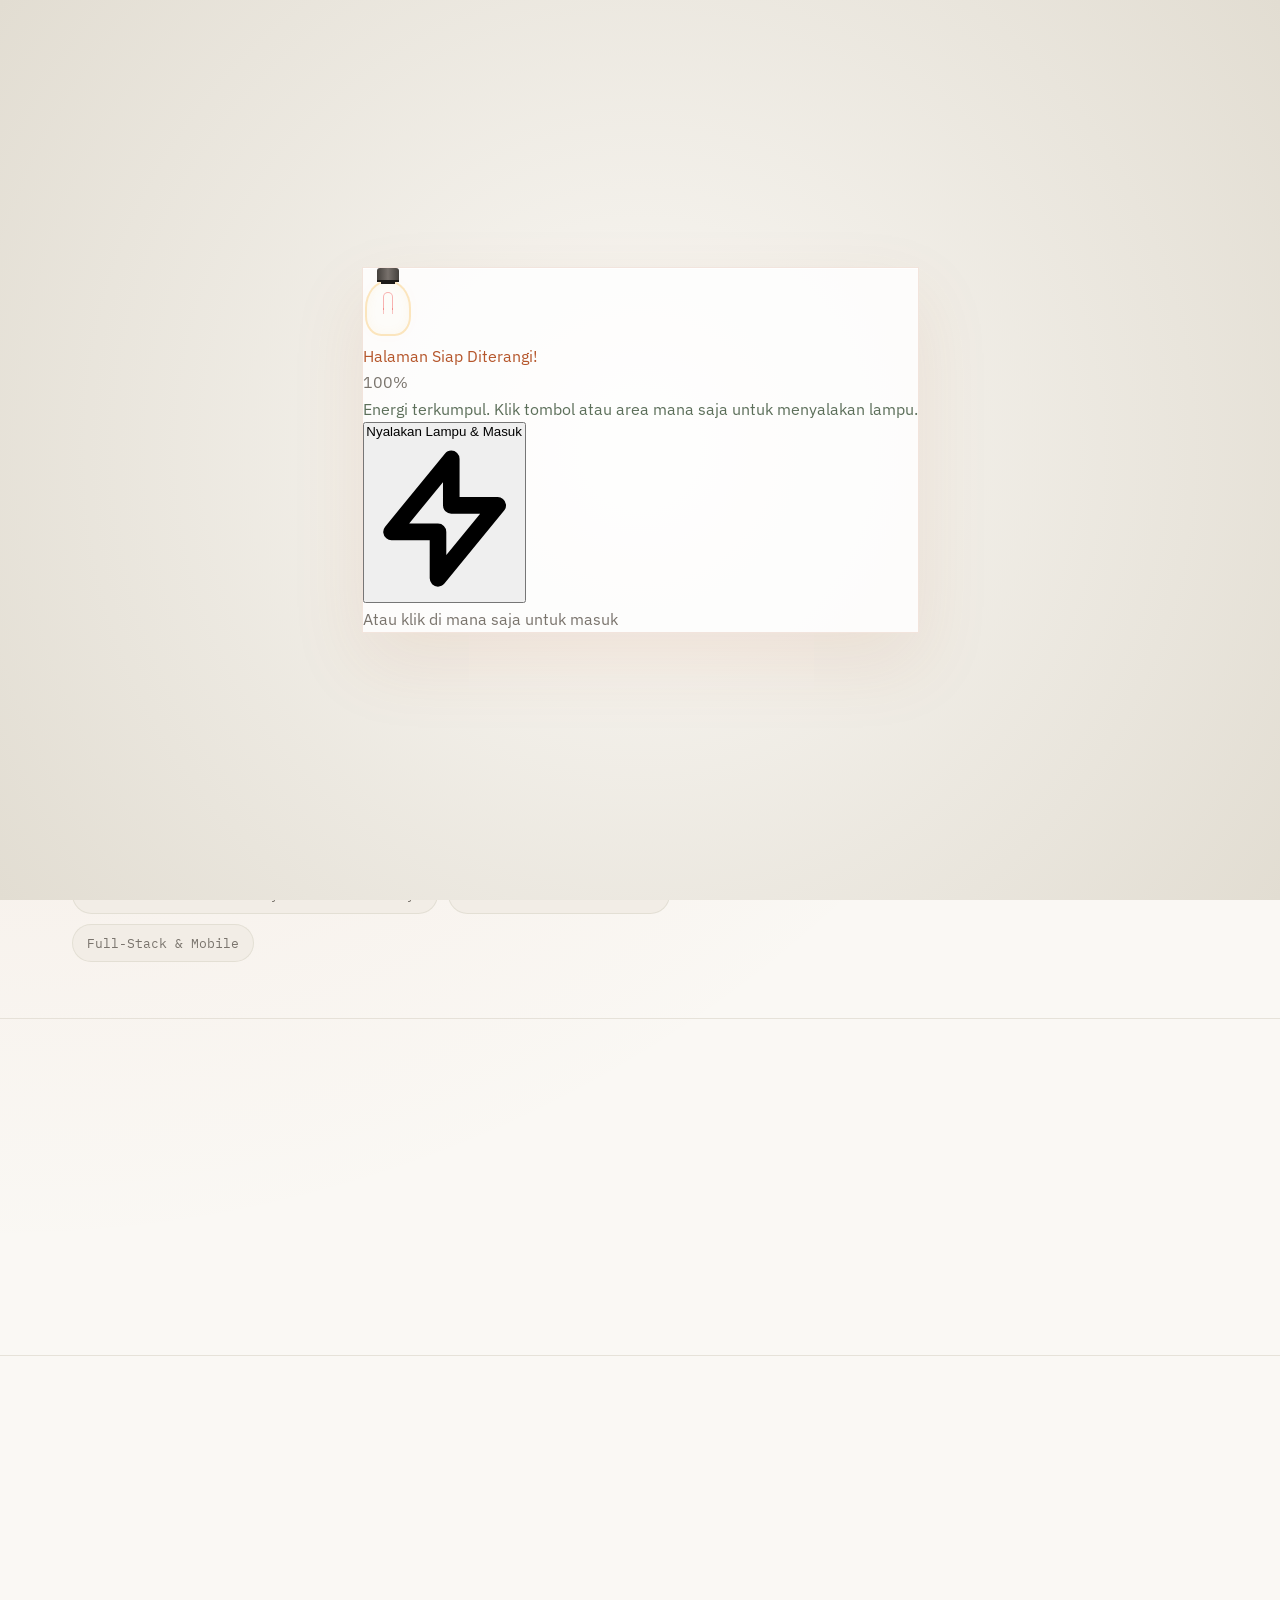
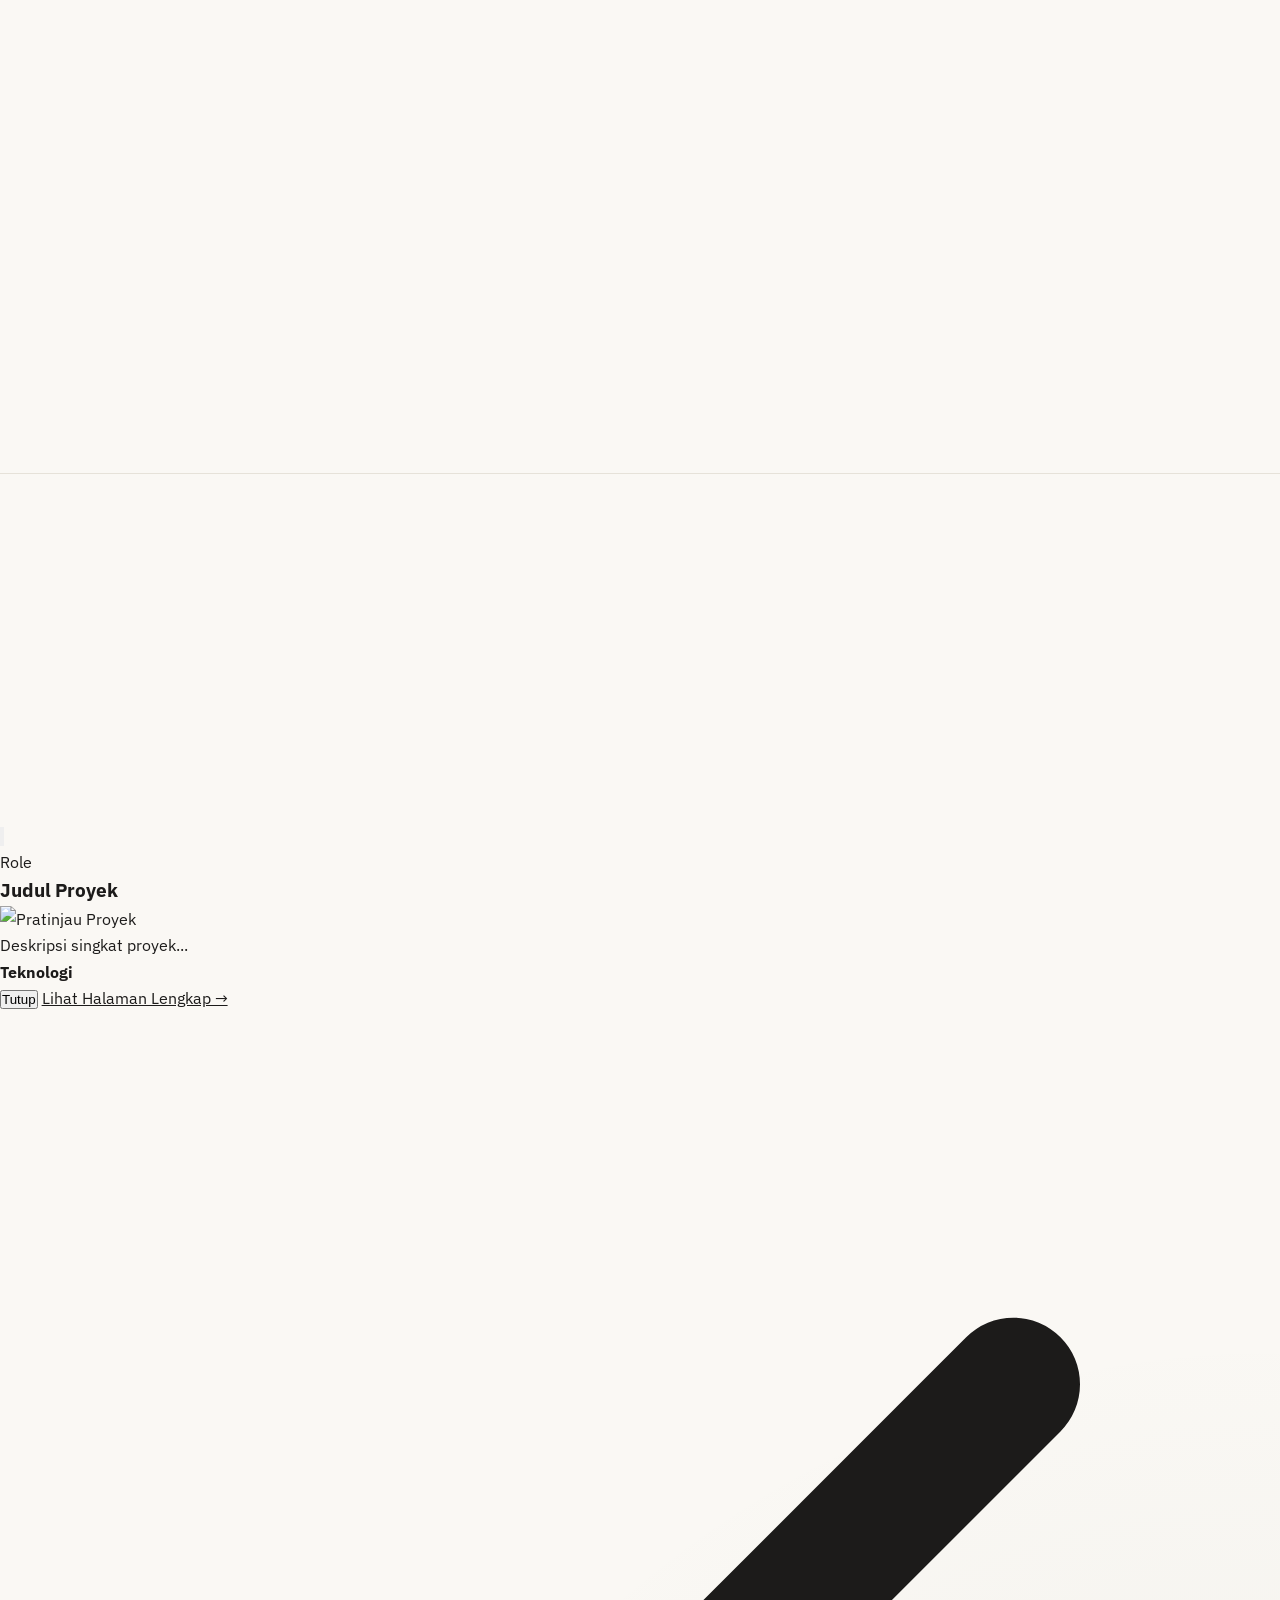
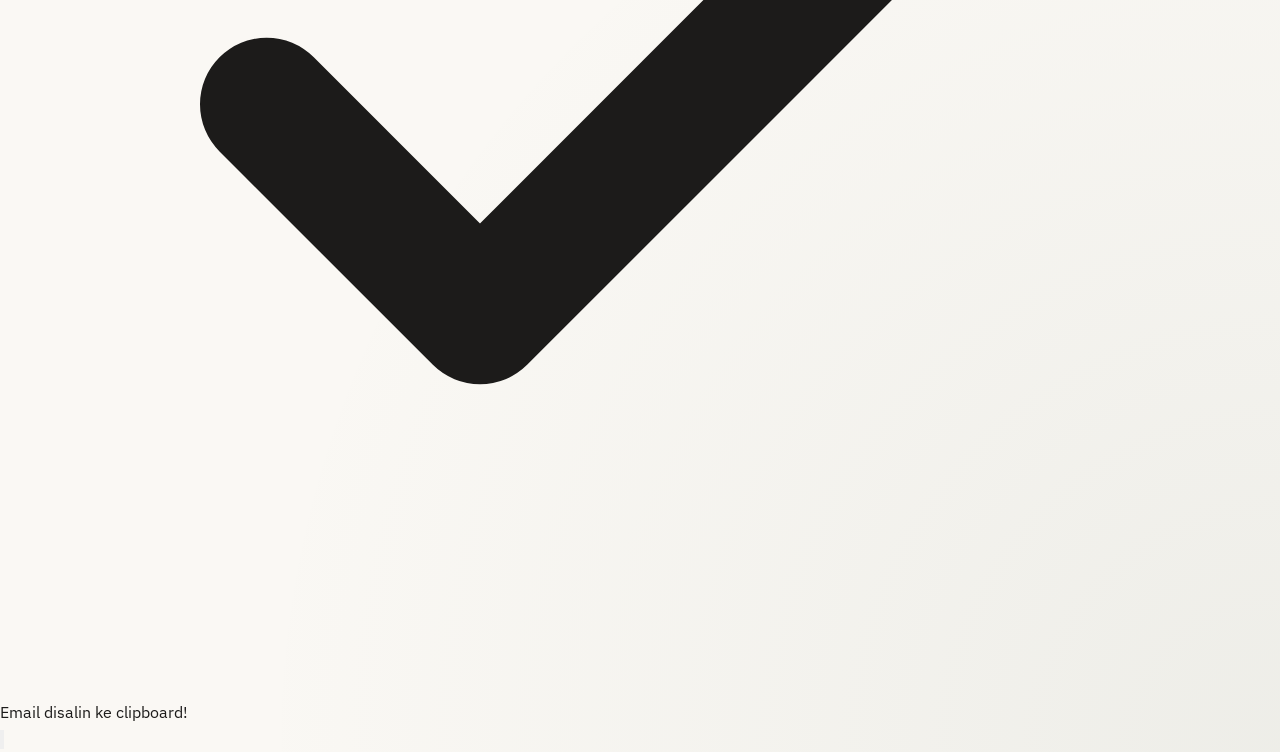
==== index.html @ 796eba72 "feat: initialize portfolio website project with landing page, responsive styling, and interactive as" ====
<!DOCTYPE html>
<html lang="id">

<head>
  <meta charset="UTF-8">
  <meta name="viewport" content="width=device-width, initial-scale=1.0">
  <title>Elizabeth Yulita — Portfolio</title>
  <meta name="description" content="Portfolio Elizabeth Yulita — Full-Stack & Mobile Developer">
  <link rel="preconnect" href="https://fonts.googleapis.com">
  <link rel="preconnect" href="https://fonts.gstatic.com" crossorigin>
  <link
    href="https://fonts.googleapis.com/css2?family=Space+Grotesk:wght@400;500;600;700&family=IBM+Plex+Sans:wght@400;500;600&family=IBM+Plex+Mono:wght@400;500&display=swap"
    rel="stylesheet">
  <script src="https://cdn.tailwindcss.com"></script>
  <link rel="stylesheet" href="styles.css">
</head>

<body class="text-slate-900">

  <!-- Interactive cursor glow spotlight -->
  <div id="cursor-glow"></div>

  <div id="page-loader" class="fixed inset-0 z-[999] flex items-center justify-center">
    <div
      class="loader-scene flex flex-col items-center gap-8 rounded-[32px] px-10 py-12 text-center max-w-[420px] w-[90%]">

      <!-- Bulb Container -->
      <div class="bulb-container relative flex flex-col items-center justify-center h-32 w-32">
        <!-- Hanging wire -->
        <div class="w-[2px] h-10 bg-gradient-to-b from-stone-600 to-stone-500 absolute top-0"></div>

        <!-- Bulb body -->
        <div class="light-bulb-interactive absolute top-8 transition-all duration-500">
          <div class="bulb-cap"></div>
          <div class="bulb-glass"></div>
          <div class="bulb-filament"></div>
        </div>

        <!-- Glow rings around the bulb -->
        <div class="bulb-glow-ring ring-1"></div>
        <div class="bulb-glow-ring ring-2"></div>
        <div class="bulb-glow-ring ring-3"></div>
      </div>

      <!-- Text and Progress -->
      <div class="space-y-5 w-full">
        <div class="loader-status-container min-h-[56px] flex flex-col items-center justify-center">
          <p id="loader-title"
            class="text-xs font-mono uppercase tracking-[0.25em] text-amber-500 font-semibold transition-all duration-300">
            Menghubungkan Benang Cahaya...</p>
          <p id="loader-percent" class="text-[11px] font-mono text-stone-500 mt-1">0%</p>
        </div>

        <!-- Elegant Progress Bar -->
        <div class="w-full h-[3px] bg-stone-800 rounded-full overflow-hidden relative">
          <div id="loader-progress"
            class="h-full bg-gradient-to-r from-amber-600 via-amber-400 to-amber-500 w-0 transition-all duration-150 ease-out shadow-[0_0_10px_#f59e0b]">
          </div>
        </div>

        <p id="loader-copy" class="text-xs text-stone-400 max-w-xs mx-auto leading-relaxed transition-all duration-500">
          Suhu tabung dihangatkan, bersiap menerangi portofolio Elizabeth Yulita.
        </p>
      </div>

      <!-- Interactive Button (Hidden initially) -->
      <div class="h-14 w-full flex items-center justify-center mt-2">
        <button id="loader-btn"
          class="hidden opacity-0 transform translate-y-4 scale-95 group relative flex items-center gap-3 px-8 py-3.5 rounded-full bg-gradient-to-r from-amber-600 to-amber-500 text-white font-mono text-xs uppercase tracking-wider font-semibold shadow-[0_0_30px_rgba(245,158,11,0.2)] hover:shadow-[0_0_40px_rgba(245,158,11,0.45)] hover:from-amber-500 hover:to-amber-400 transition-all duration-300 active:scale-95 focus:outline-none">
          <span
            class="absolute inset-0 w-full h-full rounded-full bg-white/10 transform scale-x-0 group-hover:scale-x-100 transition-transform duration-500 origin-left"></span>
          <span class="relative flex items-center gap-2">
            <span>Nyalakan Lampu &amp; Masuk</span>
            <svg class="w-3.5 h-3.5 transform group-hover:translate-x-1 transition-transform" fill="none"
              stroke="currentColor" viewBox="0 0 24 24">
              <path stroke-linecap="round" stroke-linejoin="round" stroke-width="2.5" d="M13 10V3L4 14h7v7l9-11h-7z" />
            </svg>
          </span>
        </button>
      </div>

      <!-- Soft hint below the button -->
      <p id="loader-hint"
        class="hidden opacity-0 text-[10px] font-mono text-stone-500 uppercase tracking-[0.18em] transition-opacity duration-700 mt-2 select-none">
        Atau klik di mana saja untuk masuk
      </p>

    </div>

    <!-- Massive flash effect element -->
    <div class="light-flash-overlay"></div>
  </div>

  <nav class="sticky top-0 z-50 bg-white/90 backdrop-blur-xl border-b border-slate-200 shadow-sm">
    <div class="wrap nav-inner mx-auto flex max-w-6xl items-center justify-between gap-4 px-6 py-4">
      <div class="nav-mark font-mono text-sm font-medium tracking-tight text-slate-900">Portofolio <span
          class="text-amber-600">Lita</span></div>
      <div class="nav-group flex flex-wrap items-center justify-end gap-4">
        <ul class="nav-links flex flex-wrap items-center gap-5 text-sm text-slate-600">
          <li><a class="hover:text-slate-900 transition" href="#about">tentang</a></li>
          <li><a class="hover:text-slate-900 transition" href="#projects">project</a></li>
          <li><a class="hover:text-slate-900 transition" href="#skills">skill</a></li>
          <li><a class="hover:text-slate-900 transition" href="#academic-org">organisasi &amp; jurnal</a></li>
        </ul>
        <button id="ambient-toggle"
          class="flex items-center justify-center p-2 rounded-full text-slate-600 hover:text-amber-600 hover:bg-slate-100 transition-all duration-300 focus:outline-none"
          aria-label="Toggle Warm Ambient Mode">
          <svg id="ambient-bulb-icon" class="w-5 h-5 transition-transform duration-500" fill="none"
            stroke="currentColor" viewBox="0 0 24 24">
            <path stroke-linecap="round" stroke-linejoin="round" stroke-width="2.5"
              d="M9.663 17h4.673M12 3v1m6.364 1.636l-.707.707M21 12h-1M4 12H3m3.343-5.657l-.707-.707m2.828 9.9a5 5 0 117.072 0l-.548.547A3.374 3.374 0 0014 18.469V19a2 2 0 11-4 0v-.531c0-.895-.356-1.754-.988-2.386l-.548-.547z" />
          </svg>
        </button>
        <a class="nav-cta rounded-full bg-amber-600 px-5 py-2.5 text-sm font-semibold text-white shadow-sm transition hover:bg-amber-700"
          href="#contact">hubungi</a>
      </div>
    </div>
  </nav>

  <header class="hero">
    <div class="wrap hero-grid">
      <div class="hero-copy">
        <div class="eyebrow flex items-center gap-2">
          <span class="relative flex h-2 w-2">
            <span class="animate-ping absolute inline-flex h-full w-full rounded-full bg-emerald-400 opacity-75"></span>
            <span class="relative inline-flex rounded-full h-2 w-2 bg-emerald-500"></span>
          </span>
        </div>
        <h1 class="title">Elizabeth<br>Yulita Abadi<span class="accent">.</span></h1>
        <p
          class="hero-role font-mono text-sm uppercase tracking-[0.22em] text-amber-600 font-semibold min-h-[24px] mt-2 mb-1">
          <span id="typewriter-text"></span><span class="animate-pulse">|</span>
        </p>
        <p class="thesis">Mahasiswa Informatika Universitas Katolik Widya Mandala Surabaya semester 5 yang memiliki
          minat pada Software Development. Memiliki pengalaman dalam
          pembangunan website serta aktif dalam organisasi dan kegiatan laboratorium. Terbiasa menggunakan teknologi web
          modern seperti HTML, CSS, JavaScript, React, Vue, dan Vite, serta memiliki pemahaman backend menggunakan
          Golang dan Spring Boot.</p>
        <div class="mt-4 flex flex-wrap items-center gap-4">
          <button id="cv-btn"
            class="group relative flex items-center gap-2.5 px-6 py-3 rounded-full bg-slate-900 text-white font-mono text-xs uppercase tracking-wider font-semibold shadow-md hover:bg-slate-800 hover:shadow-lg transition-all duration-300 active:scale-95 focus:outline-none dark:bg-stone-800 dark:hover:bg-stone-700">
            <span
              class="btn-spinner hidden w-4 h-4 border-2 border-white/30 border-t-white rounded-full animate-spin"></span>
            <svg class="btn-icon w-4 h-4 text-amber-500 transition-transform group-hover:translate-y-0.5" fill="none"
              stroke="currentColor" viewBox="0 0 24 24">
              <path stroke-linecap="round" stroke-linejoin="round" stroke-width="2.5"
                d="M12 10v6m0 0l-3-3m3 3l3-3m2 8H7a2 2 0 01-2-2V5a2 2 0 012-2h5.586a1 1 0 01.707.293l5.414 5.414a1 1 0 01.293.707V19a2 2 0 01-2 2z" />
            </svg>
            <span id="cv-btn-text">Unduh / Lihat CV</span>
          </button>
        </div>
        <div class="hero-meta">
          <span class="pill">Universitas Katolik Widya Mandala Surabaya</span>
          <span class="pill">Informatika · Semester 5</span>
          <span class="pill">Full-Stack &amp; Mobile</span>
        </div>
      </div>
      <div class="hero-photo-wrap">
        <img class="hero-photo" src="foto_profile.JPG" alt="Elizabeth Yulita" />
      </div>
    </div>
  </header>

  <section id="about">
    <div class="wrap mx-auto max-w-6xl px-6">
      <div class="section-head flex flex-wrap items-baseline gap-4 mb-10 scroll-reveal">
        <h2 class="text-3xl font-semibold tracking-tight text-slate-950">Tentang</h2>
        <span class="tag text-sm text-slate-500">// 01</span>
      </div>
      <div
        class="about-text rounded-[28px] border border-slate-200 bg-white/90 p-10 shadow-xl text-base leading-8 text-slate-600 scroll-reveal">
        <p> Saya adalah seseorang yang senang belajar dan mengeksplorasi teknologi baru dalam pengembangan perangkat
          lunak. Saya menikmati proses membangun aplikasi web, mulai dari merancang pengalaman pengguna hingga
          mengembangkan fitur yang dapat memberikan nilai bagi pengguna. Melalui berbagai proyek, organisasi, dan
          pengalaman sebagai asisten laboratorium, saya terus mengembangkan kemampuan teknis, komunikasi, dan kolaborasi
          untuk menjadi software developer yang lebih baik.</p>
      </div>
    </div>
  </section>

  <section id="projects">
    <div class="wrap mx-auto max-w-6xl px-6">
      <div class="section-head flex flex-wrap items-baseline gap-4 mb-10 scroll-reveal">
        <h2 class="text-3xl font-semibold tracking-tight text-slate-950">Project Log</h2>
        <span class="tag text-sm text-slate-500">// 02</span>
      </div>
      <div class="projects-grid scroll-reveal">
        <a href="orkestra.html" data-project="orkestra" class="group block stagger-reveal project-card-link">
          <div class="log-entry">
            <div>
              <div class="log-head flex flex-wrap items-center justify-between gap-3 mb-4">
                <span class="log-title text-xl font-semibold text-slate-950">ORKESTRA</span>
                <span
                  class="log-role rounded-full bg-amber-100 px-3 py-1 text-sm font-medium text-amber-700">Full-stack</span>
              </div>
              <p class="log-sub mb-4 text-slate-600">Aplikasi manajemen keuangan organisasi mahasiswa — proyek kelompok,
                UAS Pemrograman Mobile</p>
              <div class="stack-row mb-4 flex flex-wrap gap-2">
                <span class="stack-tag tag-flutter">Flutter</span>
                <span class="stack-tag tag-spring">Spring Boot</span>
                <span class="stack-tag tag-postgres">PostgreSQL</span>
                <span class="stack-tag tag-api">OpenRouter API</span>
              </div>
            </div>
            <div class="log-links mt-4 text-sm text-slate-500">Klik untuk melihat detail proyek</div>
          </div>
        </a>

        <a href="room-ukwms.html" data-project="room-ukwms" class="group block stagger-reveal project-card-link">
          <div class="log-entry">
            <div>
              <div class="log-head flex flex-wrap items-center justify-between gap-3 mb-4">
                <span class="log-title text-xl font-semibold text-slate-950">room.ukwms.ac.id</span>
                <span
                  class="log-role rounded-full bg-slate-100 px-3 py-1 text-sm font-medium text-slate-700">Full-stack</span>
              </div>
              <p class="log-sub mb-4 text-slate-600">Sistem manajemen peminjaman ruang &amp; fasilitas kampus</p>
              <div class="stack-row mb-4 flex flex-wrap gap-2">
                <span class="stack-tag tag-nextjs">Next.js</span>
                <span class="stack-tag tag-golang">Golang</span>
              </div>
            </div>
            <div class="log-links mt-4 text-sm text-slate-500">Klik untuk melihat detail proyek</div>
          </div>
        </a>

        <div class="group block stagger-reveal cursor-not-allowed">
          <div class="log-entry opacity-75 hover:opacity-90 transition-opacity">
            <div>
              <div class="log-head flex flex-wrap items-center justify-between gap-3 mb-4">
                <span class="log-title text-xl font-semibold text-slate-950">CodePath</span>
                <span class="log-role rounded-full bg-stone-100 px-3 py-1 text-sm font-medium text-stone-600">In
                  progress</span>
              </div>
              <p class="log-sub mb-4 text-slate-600">Konsep platform EdTech untuk siswa SMA di Bali — disiapkan untuk
                INVENTION 2026, Universitas Udayana</p>
              <div class="stack-row mb-4 flex flex-wrap gap-2">
                <span class="stack-tag tag-html">HTML</span>
                <span class="stack-tag tag-css">CSS</span>
                <span class="stack-tag tag-js">Vanilla JS</span>
              </div>
            </div>
            <div class="log-links mt-4 text-sm text-amber-600 font-semibold font-mono">Segera Hadir / In Development
            </div>
          </div>
        </div>
      </div>
    </div>
  </section>

  <section id="skills">
    <div class="wrap mx-auto max-w-6xl px-6">
      <div class="section-head flex flex-wrap items-baseline gap-4 mb-10 scroll-reveal">
        <h2 class="text-3xl font-semibold tracking-tight text-slate-950">Skill</h2>
        <span class="tag text-sm text-slate-500">// 03</span>
      </div>
      <div class="skill-grid scroll-reveal">
        <div class="skill-cat stagger-reveal">
          <h3>Frontend</h3>
          <div class="flex flex-wrap gap-2">
            <span class="skill-badge"
              style="--hover-color: #e34c26; --hover-glow: rgba(227, 76, 38, 0.35); --hover-text: #fff;">HTML &amp;
              CSS</span>
            <span class="skill-badge"
              style="--hover-color: #f7df1e; --hover-glow: rgba(247, 223, 30, 0.35); --hover-text: #1c1b1a;">JavaScript</span>
            <span class="skill-badge"
              style="--hover-color: #00d8ff; --hover-glow: rgba(0, 216, 255, 0.35); --hover-text: #1c1b1a;">React</span>
            <span class="skill-badge"
              style="--hover-color: #42b883; --hover-glow: rgba(66, 184, 131, 0.35); --hover-text: #fff;">Vue.js</span>
          </div>
        </div>

        <div class="skill-cat stagger-reveal">
          <h3>Backend</h3>
          <div class="flex flex-wrap gap-2">
            <span class="skill-badge"
              style="--hover-color: #6db33f; --hover-glow: rgba(109, 179, 63, 0.35); --hover-text: #fff;">Java (Spring
              Boot)</span>
            <span class="skill-badge"
              style="--hover-color: #00add8; --hover-glow: rgba(0, 173, 216, 0.35); --hover-text: #fff;">Golang</span>
          </div>
        </div>

        <div class="skill-cat stagger-reveal">
          <h3>Mobile</h3>
          <div class="flex flex-wrap gap-2">
            <span class="skill-badge"
              style="--hover-color: #0284c7; --hover-glow: rgba(2, 132, 199, 0.35); --hover-text: #fff;">Flutter &amp;
              Dart</span>
          </div>
        </div>

        <div class="skill-cat stagger-reveal">
          <h3>Database</h3>
          <div class="flex flex-wrap gap-2">
            <span class="skill-badge"
              style="--hover-color: #f29111; --hover-glow: rgba(242, 145, 17, 0.35); --hover-text: #fff;">SQL</span>
            <span class="skill-badge"
              style="--hover-color: #336791; --hover-glow: rgba(51, 103, 145, 0.35); --hover-text: #fff;">PostgreSQL</span>
          </div>
        </div>

        <div class="skill-cat stagger-reveal">
          <h3>Tools</h3>
          <div class="flex flex-wrap gap-2">
            <span class="skill-badge"
              style="--hover-color: #24292e; --hover-glow: rgba(36, 41, 46, 0.35); --hover-text: #fff;">Git &amp;
              GitHub</span>
            <span class="skill-badge"
              style="--hover-color: #007acc; --hover-glow: rgba(0, 122, 204, 0.35); --hover-text: #fff;">VS Code</span>
            <span class="skill-badge"
              style="--hover-color: #00c4cc; --hover-glow: rgba(0, 196, 204, 0.35); --hover-text: #fff;">Canva</span>
          </div>
        </div>
      </div>
    </div>
  </section>

  <section id="academic-org">
    <div class="wrap mx-auto max-w-6xl px-6">
      <div class="grid gap-10 lg:grid-cols-2">
        <!-- Pengalaman Organisasi -->
        <div class="space-y-6 scroll-reveal">
          <div class="section-head flex items-baseline gap-4 mb-6">
            <h2 class="text-3xl font-semibold tracking-tight text-slate-950">Organisasi</h2>
            <span class="tag text-sm text-slate-500">// 04</span>
          </div>
          <div class="space-y-4">
            <div class="log-entry">
              <div class="flex justify-between items-start mb-2 flex-wrap gap-2">
                <h3 class="text-lg font-semibold text-slate-950">Ketua HMPS Informatika</h3>
                <span
                  class="text-xs font-mono text-amber-600 font-semibold bg-amber-50 px-2.5 py-0.5 rounded-full dark:bg-amber-950/30">Himpunan
                  Mahasiswa</span>
              </div>
              <span class="text-xs font-mono text-slate-400 block mb-3">Periode 2026 / 2027</span>
              <p class="text-sm text-slate-600 leading-relaxed">Memimpin seluruh program kerja Himpunan,
                mengoordinasikan jembatan komunikasi strategis antara mahasiswa dengan birokrasi program studi, serta
                mengarahkan visi pengembangan kepemimpinan mahasiswa Informatika.</p>
            </div>
            <div class="log-entry">
              <div class="flex justify-between items-start mb-2 flex-wrap gap-2">
                <h3 class="text-lg font-semibold text-slate-950">Sekretaris HMPS Informatika</h3>
                <span
                  class="text-xs font-mono text-amber-600 font-semibold bg-amber-50 px-2.5 py-0.5 rounded-full dark:bg-amber-950/30">Himpunan
                  Mahasiswa</span>
              </div>
              <span class="text-xs font-mono text-slate-400 block mb-3">Periode 2025 / 2026</span>
              <p class="text-sm text-slate-600 leading-relaxed">Mengelola administrasi persuratan Himpunan, menyusun
                dokumentasi rapat (notulensi) dan laporan pertanggungjawaban kegiatan, serta mengatur jadwal agenda
                kerja kepengurusan.</p>
            </div>
            <div class="log-entry">
              <div class="flex justify-between items-start mb-2 flex-wrap gap-2">
                <h3 class="text-lg font-semibold text-slate-950">Volunteer Sekretaris</h3>
                <span
                  class="text-xs font-mono text-amber-600 font-semibold bg-amber-50 px-2.5 py-0.5 rounded-full dark:bg-amber-950/30">Titik
                  Wepose</span>
              </div>
              <span class="text-xs font-mono text-slate-400 block mb-3">Periode 2025 / 2026</span>
              <p class="text-sm text-slate-600 leading-relaxed">Membantu tata kelola administrasi kegiatan
                sosial/kemasyarakatan, mendokumentasikan kegiatan kerelawanan, serta menyusun laporan dokumentasi
                kegiatan lapangan.</p>
            </div>
          </div>
        </div>

        <!-- Publikasi & Jurnal -->
        <div class="space-y-6 scroll-reveal">
          <div class="section-head flex items-baseline gap-4 mb-6">
            <h2 class="text-3xl font-semibold tracking-tight text-slate-950">Publikasi &amp; Jurnal</h2>
            <span class="tag text-sm text-slate-500">// 05</span>
          </div>
          <div class="space-y-4">
            <div class="log-entry">
              <div class="mb-2">
                <span
                  class="text-xs font-mono text-amber-600 font-semibold bg-amber-50 px-2.5 py-0.5 rounded-full dark:bg-amber-950/30">Jurnal
                  Nasional JIFOTECH</span>
                <h3 class="text-lg font-semibold text-slate-950 mt-2">
                  <a href="http://journal.shantibhuana.ac.id/index.php/jifotech/article/view/1107" target="_blank"
                    rel="noopener" class="hover:text-amber-600 transition-colors">
                    "Evaluasi Empiris Arsitektur Pengendalian Konkurensi Sistem Pemesanan: Aplikasi, Basis Data, dan
                    Hibrid"
                  </a>
                </h3>
              </div>
              <span class="text-xs font-mono text-slate-400 block mb-3">Published: JIFOTECH (Vol. 6, No. 1, April
                2026)</span>
              <p class="text-sm text-slate-600 leading-relaxed">Penelitian evaluasi empiris terhadap kinerja arsitektur
                kontrol konkurensi (level aplikasi, level database, dan hibrid) dalam menangani pemesanan serempak
                (concurrency) guna menghindari race condition.</p>
            </div>
            <div class="log-entry">
              <div class="mb-2">
                <span
                  class="text-xs font-mono text-amber-600 font-semibold bg-amber-50 px-2.5 py-0.5 rounded-full dark:bg-amber-950/30">Jurnal
                  Nasional JISEM</span>
                <h3 class="text-lg font-semibold text-slate-950 mt-2">
                  <a href="https://journal.ukwms.ac.id/index.php/jisem/article/view/7374" target="_blank" rel="noopener"
                    class="hover:text-amber-600 transition-colors">
                    "Pemanfaatan Bahasa Pemrograman Python Untuk Mengkonversi Suhu Celcius ke Fahrenheit, Reaumur, dan
                    Kelvin"
                  </a>
                </h3>
              </div>
              <span class="text-xs font-mono text-slate-400 block mb-3">Published: JISEM (Vol. 1, No. 2, Februari
                2026)</span>
              <p class="text-sm text-slate-600 leading-relaxed">Rancang bangun program otomatisasi konversi suhu
                menggunakan Python yang mengintegrasikan perulangan efisien untuk input data dan penanganan kesalahan
                (try-except) untuk meminimalisir kesalahan pengguna.</p>
            </div>
          </div>
        </div>
      </div>
    </div>
  </section>

  <footer class="contact" id="contact">
    <div class="wrap mx-auto max-w-6xl px-6">
      <div class="rounded-[32px] border border-slate-200 bg-white/95 p-10 shadow-2xl scroll-reveal">
        <h2 class="text-3xl font-semibold tracking-tight text-slate-950 sm:text-4xl">Mari terhubung.</h2>
        <p class="mt-4 max-w-2xl text-base leading-8 text-slate-600">Terbuka untuk kesempatan magang di bidang web atau
          mobile development.</p>
        <div class="contact-links mt-8 flex flex-wrap gap-4">
          <a class="rounded-full bg-amber-600 px-6 py-3 text-sm font-semibold text-white shadow-sm transition hover:bg-amber-700"
            href="mailto:elizabethyulita316@gmail.com">Kirim Email</a>
          <a class="rounded-full bg-emerald-500 px-6 py-3 text-sm font-semibold text-white shadow-sm transition hover:bg-emerald-600"
            href="https://wa.me/6282241506433" target="_blank" rel="noopener">Chat WhatsApp</a>
          <a class="rounded-full border border-slate-200 bg-white px-6 py-3 text-sm font-semibold text-slate-700 shadow-sm transition hover:bg-slate-100"
            href="https://instagram.com/eliza_litaa" target="_blank" rel="noopener">@Eliza_litaa</a>
        </div>
      </div>
    </div>
  </footer>

  <!-- Project Preview Modal (Lightbox) -->
  <div id="project-modal"
    class="fixed inset-0 z-[1000] flex items-center justify-center p-4 bg-slate-900/60 backdrop-blur-md opacity-0 pointer-events-none transition-all duration-300">
    <div
      class="modal-card relative w-full max-w-2xl rounded-[32px] border border-slate-200 bg-white/95 p-8 shadow-2xl scale-95 transition-all duration-300 overflow-y-auto max-h-[90vh] dark:bg-stone-900/95 dark:border-stone-800">
      <!-- Close Button -->
      <button id="modal-close"
        class="absolute top-6 right-6 p-2 rounded-full text-slate-400 hover:text-slate-900 hover:bg-slate-100 transition-colors focus:outline-none dark:hover:bg-stone-800 dark:hover:text-white"
        aria-label="Tutup">
        <svg class="w-5 h-5" fill="none" stroke="currentColor" viewBox="0 0 24 24">
          <path stroke-linecap="round" stroke-linejoin="round" stroke-width="2.5" d="M6 18L18 6M6 6l12 12" />
        </svg>
      </button>

      <!-- Content -->
      <div class="space-y-6">
        <div>
          <span id="modal-project-role"
            class="text-[11px] font-mono uppercase tracking-[0.2em] text-amber-600 font-semibold">Role</span>
          <h3 id="modal-project-title"
            class="text-3xl font-semibold tracking-tight text-slate-950 mt-1 dark:text-white">Judul Proyek</h3>
        </div>

        <!-- Image Preview -->
        <div
          class="relative rounded-2xl overflow-hidden border border-slate-200 dark:border-stone-800 max-h-[260px] flex items-center justify-center bg-slate-100 dark:bg-stone-950">
          <img id="modal-project-image" src="" alt="Pratinjau Proyek"
            class="w-full h-full object-cover max-h-[260px]" />
        </div>

        <p id="modal-project-desc" class="text-slate-600 text-sm leading-relaxed dark:text-stone-300">Deskripsi singkat
          proyek...</p>

        <div>
          <h4 class="text-xs font-mono uppercase tracking-wider text-slate-400 mb-2">Teknologi</h4>
          <div id="modal-project-tech" class="flex flex-wrap gap-2">
            <!-- Tech badges will be dynamically appended here -->
          </div>
        </div>

        <div class="pt-4 flex items-center justify-end gap-3 border-t border-slate-100 dark:border-stone-800">
          <button id="modal-cancel-btn"
            class="px-6 py-2.5 rounded-full border border-slate-200 text-xs font-semibold text-slate-700 hover:bg-slate-100 transition-colors dark:border-stone-800 dark:text-stone-300 dark:hover:bg-stone-800">Tutup</button>
          <a id="modal-view-btn" href=""
            class="rounded-full bg-amber-600 px-6 py-2.5 text-xs font-semibold text-white shadow-sm transition hover:bg-amber-700">Lihat
            Halaman Lengkap →</a>
        </div>
      </div>
    </div>
  </div>

  <!-- Toast Notification for Email Clipboard Fallback -->
  <div id="toast"
    class="fixed bottom-6 left-1/2 -translate-x-1/2 z-[1000] flex items-center gap-3 px-6 py-3.5 rounded-2xl bg-slate-900/95 text-white text-xs font-mono shadow-[0_12px_40px_rgba(0,0,0,0.25)] border border-white/10 opacity-0 pointer-events-none translate-y-4 transition-all duration-300">
    <svg class="w-4 h-4 text-emerald-400 shrink-0" fill="none" stroke="currentColor" viewBox="0 0 24 24">
      <path stroke-linecap="round" stroke-linejoin="round" stroke-width="2.5" d="M5 13l4 4L19 7" />
    </svg>
    <span id="toast-message">Email disalin ke clipboard!</span>
  </div>

  <!-- Floating Back to Top Button -->
  <button id="back-to-top"
    class="fixed bottom-6 right-6 z-[900] flex h-11 w-11 items-center justify-center rounded-full bg-amber-600 text-white shadow-lg transition-all duration-300 opacity-0 translate-y-4 pointer-events-none hover:bg-amber-500 hover:scale-110 active:scale-95"
    aria-label="Back to Top">
    <svg class="w-5 h-5" fill="none" stroke="currentColor" viewBox="0 0 24 24">
      <path stroke-linecap="round" stroke-linejoin="round" stroke-width="2.5" d="M5 10l7-7m0 0l7 7m-7-7v18" />
    </svg>
  </button>

  <script src="scripts.js" defer></script>
</body>

</html>
---- styles.css ----
:root {
  --ink: #1C1B1A;
  --paper: #FAF8F4;
  --paper-dim: #F1EDE5;
  --terracotta: #B5562B;
  --terracotta-dim: #D97D52;
  --sage: #5C6F5A;
  --warm-gray: #7A746D;
  --line: #E2DDD2;
  --font-display: 'Space Grotesk', sans-serif;
  --font-body: 'IBM Plex Sans', sans-serif;
  --font-mono: 'IBM Plex Mono', monospace;
}

* {
  margin: 0;
  padding: 0;
  box-sizing: border-box;
}

html {
  scroll-behavior: smooth;
}

body {
  min-height: 100vh;
  background: radial-gradient(circle at top left, rgba(181, 86, 43, 0.12), transparent 22%),
              radial-gradient(circle at bottom right, rgba(92, 111, 90, 0.08), transparent 18%),
              var(--paper);
  color: var(--ink);
  font-family: var(--font-body);
  line-height: 1.65;
  -webkit-font-smoothing: antialiased;
}

/* --- NEW LOADING SCREEN --- */
#page-loader {
  position: fixed;
  inset: 0;
  z-index: 999;
  display: flex;
  align-items: center;
  justify-content: center;
  background: radial-gradient(circle at center, #FAF8F4 0%, #E2DDD2 100%);
  opacity: 1;
  transition: opacity 0.8s cubic-bezier(0.4, 0, 0.2, 1);
  overflow: hidden;
}

#page-loader.hidden {
  opacity: 0;
  pointer-events: none;
}

#page-loader .loader-scene {
  background: rgba(255, 255, 255, 0.85);
  border: 1px solid rgba(181, 86, 43, 0.15);
  box-shadow: 
    0 30px 70px rgba(181, 86, 43, 0.1),
    inset 0 1px 0 rgba(255, 255, 255, 0.9);
  transform: scale(1);
  transition: transform 0.8s cubic-bezier(0.4, 0, 0.2, 1), opacity 0.8s ease;
}

/* Light Theme Loader Text Overrides */
#page-loader #loader-title {
  color: var(--terracotta) !important;
}
#page-loader #loader-percent {
  color: var(--warm-gray) !important;
}
#page-loader #loader-copy {
  color: var(--sage) !important;
}
#page-loader #loader-hint {
  color: var(--warm-gray) !important;
}
#page-loader .bg-stone-800 {
  background-color: var(--line) !important;
}

#page-loader.hidden .loader-scene {
  transform: scale(0.95) translateY(-10px);
  opacity: 0;
}

/* Glass Bulb Styles */
.light-bulb-interactive {
  position: relative;
  width: 50px;
  height: 75px;
  display: flex;
  flex-direction: column;
  align-items: center;
}

/* Cap (Brass/Metallic socket) */
.light-bulb-interactive .bulb-cap {
  width: 22px;
  height: 14px;
  background: linear-gradient(90deg, #44403c 0%, #78716c 50%, #44403c 100%);
  border-radius: 3px 3px 0 0;
  position: relative;
  border-bottom: 2px solid #1c1917;
  z-index: 5;
}

.light-bulb-interactive .bulb-cap::before {
  content: '';
  position: absolute;
  bottom: -4px;
  left: 50%;
  transform: translateX(-50%);
  width: 14px;
  height: 4px;
  background: #1c1917;
}

/* Glass part */
.light-bulb-interactive .bulb-glass {
  width: 46px;
  height: 56px;
  background: rgba(254, 243, 199, 0.03);
  border: 2px solid rgba(245, 158, 11, 0.25);
  border-radius: 50% 50% 35% 35%;
  position: relative;
  margin-top: -2px;
  box-shadow: 
    inset 0 0 12px rgba(245, 158, 11, 0.05),
    0 0 15px rgba(245, 158, 11, 0.02);
  transition: all 0.4s ease;
  z-index: 4;
}

/* Light highlight on glass */
.light-bulb-interactive .bulb-glass::after {
  content: '';
  position: absolute;
  top: 6px;
  left: 8px;
  width: 10px;
  height: 16px;
  background: rgba(255, 255, 255, 0.15);
  border-radius: 50%;
  transform: rotate(-15deg);
  filter: blur(0.5px);
  pointer-events: none;
}

/* Filament (glowing wire) */
.light-bulb-interactive .bulb-filament {
  position: absolute;
  top: 24px;
  left: 50%;
  transform: translateX(-50%);
  width: 10px;
  height: 18px;
  border: 1.5px solid rgba(239, 68, 68, 0.4);
  border-bottom: none;
  border-radius: 5px 5px 0 0;
  z-index: 6;
  transition: all 0.4s ease;
}

.light-bulb-interactive .bulb-filament::before,
.light-bulb-interactive .bulb-filament::after {
  content: '';
  position: absolute;
  bottom: -4px;
  width: 1px;
  height: 6px;
  background: rgba(239, 68, 68, 0.3);
}

.light-bulb-interactive .bulb-filament::before { left: -1px; }
.light-bulb-interactive .bulb-filament::after { right: -1px; }

/* Pulse animation during loading */
@keyframes filamentPulse {
  0%, 100% {
    border-color: rgba(245, 158, 11, 0.5);
    box-shadow: 0 0 4px rgba(245, 158, 11, 0.3);
  }
  50% {
    border-color: rgba(251, 191, 36, 0.95);
    box-shadow: 0 0 10px rgba(251, 191, 36, 0.6);
  }
}

@keyframes glassPulse {
  0%, 100% {
    border-color: rgba(245, 158, 11, 0.25);
    background: rgba(254, 243, 199, 0.03);
    box-shadow: 
      inset 0 0 12px rgba(245, 158, 11, 0.05),
      0 0 15px rgba(245, 158, 11, 0.02);
  }
  50% {
    border-color: rgba(251, 191, 36, 0.45);
    background: rgba(254, 243, 199, 0.08);
    box-shadow: 
      inset 0 0 20px rgba(251, 191, 36, 0.15),
      0 0 25px rgba(251, 191, 36, 0.15);
  }
}

#page-loader:not(.is-illuminating) .light-bulb-interactive .bulb-filament {
  animation: filamentPulse 2.5s ease-in-out infinite;
}

#page-loader:not(.is-illuminating) .light-bulb-interactive .bulb-glass {
  animation: glassPulse 2.5s ease-in-out infinite;
}

/* State when loaded but not clicked yet - slightly brighter, faster breathing */
#page-loader.is-ready:not(.is-illuminating) .light-bulb-interactive .bulb-filament {
  animation: filamentPulse 1.2s ease-in-out infinite;
}

#page-loader.is-ready:not(.is-illuminating) .light-bulb-interactive .bulb-glass {
  animation: glassPulse 1.2s ease-in-out infinite;
}

/* Illuminating / Switched-on State (when button clicked) */
#page-loader.is-illuminating .light-bulb-interactive .bulb-filament {
  border-color: #ffffff;
  background: #ffffff;
  box-shadow: 0 0 30px #ffffff, 0 0 60px #fbbf24;
  scale: 1.05;
}

#page-loader.is-illuminating .light-bulb-interactive .bulb-glass {
  border-color: #ffffff;
  background: rgba(255, 255, 255, 0.95);
  box-shadow: 
    inset 0 0 25px #ffffff,
    0 0 60px #fbbf24,
    0 0 120px #f59e0b;
  scale: 1.05;
}

/* Light Waves Ripple */
.bulb-glow-ring {
  position: absolute;
  top: 50%;
  left: 50%;
  width: 140px;
  height: 140px;
  margin-top: -60px;
  margin-left: -70px;
  border-radius: 50%;
  border: 1px solid rgba(245, 158, 11, 0.08);
  background: radial-gradient(circle, rgba(245, 158, 11, 0.03) 0%, transparent 70%);
  pointer-events: none;
  animation: ripple 4s linear infinite;
  transform: scale(0.1);
  opacity: 0;
  z-index: 1;
}

.bulb-glow-ring.ring-1 { animation-delay: 0s; }
.bulb-glow-ring.ring-2 { animation-delay: 1.5s; }
.bulb-glow-ring.ring-3 { animation-delay: 3s; }

@keyframes ripple {
  0% {
    transform: scale(0.3);
    opacity: 0;
  }
  15% {
    opacity: 1;
  }
  100% {
    transform: scale(1.8);
    opacity: 0;
  }
}

/* Fullscreen Flash Overlay */
.light-flash-overlay {
  position: fixed;
  inset: 0;
  background: radial-gradient(circle at center, #ffffff 15%, #fef3c7 70%, #f59e0b 100%);
  pointer-events: none;
  opacity: 0;
  z-index: 1000;
  transition: opacity 0.3s cubic-bezier(0.16, 1, 0.3, 1);
}

#page-loader.is-illuminating .light-flash-overlay {
  opacity: 1;
}

#page-loader.is-ready {
  cursor: pointer;
}

#page-loader.is-ready .light-bulb-interactive:hover {
  animation: wiggleBulb 0.4s ease-in-out infinite alternate;
}

@keyframes wiggleBulb {
  from {
    transform: rotate(-3deg);
  }
  to {
    transform: rotate(3deg);
  }
}

@keyframes buttonGlowPulse {
  0%, 100% {
    box-shadow: 0 0 20px rgba(245, 158, 11, 0.25);
    transform: scale(1);
  }
  50% {
    box-shadow: 0 0 40px rgba(245, 158, 11, 0.55);
    transform: scale(1.03);
  }
}

.btn-pulse-glow {
  animation: buttonGlowPulse 1.8s ease-in-out infinite;
}



body::before {
  content: '';
  position: fixed;
  inset: 0;
  background: linear-gradient(180deg, transparent 20%, rgba(255, 255, 255, 0.45) 100%);
  pointer-events: none;
}

body::after {
  content: '';
  position: fixed;
  inset: 0;
  background: radial-gradient(circle at top right, rgba(181, 86, 43, 0.16), transparent 20%),
              radial-gradient(circle at bottom left, rgba(92, 111, 90, 0.14), transparent 18%);
  background-position: top right, bottom left;
  opacity: 0.75;
  pointer-events: none;
  animation: floatBackground 18s ease-in-out infinite alternate;
}

::selection {
  background: var(--terracotta);
  color: var(--paper);
}

a {
  color: inherit;
}

.wrap {
  max-width: 1200px;
  margin: 0 auto;
  padding: 0 32px;
}

/* ---------- NAV ---------- */
nav {
  position: sticky;
  top: 0;
  z-index: 50;
  background: rgba(250, 248, 244, 0.94);
  backdrop-filter: blur(16px);
  border-bottom: 1px solid rgba(226, 221, 210, 0.7);
  box-shadow: 0 14px 35px rgba(28, 27, 26, 0.05);
}
nav .wrap {
  display: flex;
  justify-content: space-between;
  align-items: center;
  gap: 18px;
  padding: 18px 0;
}
.nav-inner {
  display: flex;
  justify-content: space-between;
  align-items: center;
  gap: 18px;
}
.nav-mark {
  font-family: var(--font-mono);
  font-size: 14px;
  font-weight: 500;
  letter-spacing: -0.02em;
}
.nav-mark span {
  color: var(--terracotta);
}
.nav-group {
  display: flex;
  align-items: center;
  gap: 20px;
}
.nav-links {
  display: flex;
  gap: 24px;
  list-style: none;
  font-family: var(--font-mono);
  font-size: 13px;
}
.nav-links a {
  text-decoration: none;
  color: var(--warm-gray);
  transition: color 0.2s ease, transform 0.2s ease;
}
.nav-links a:hover {
  color: var(--ink);
  transform: translateY(-1px);
}
.nav-cta {
  display: inline-flex;
  align-items: center;
  justify-content: center;
  padding: 10px 18px;
  border-radius: 999px;
  background: var(--terracotta);
  color: var(--paper);
  text-decoration: none;
  font-family: var(--font-mono);
  font-size: 12.5px;
  font-weight: 600;
  transition: background 0.25s ease, transform 0.25s ease;
}
.nav-cta:hover {
  background: var(--terracotta-dim);
  transform: translateY(-1px);
}

/* ---------- HERO ---------- */
header.hero {
  position: relative;
  padding: 88px 0 56px;
  border-bottom: 1px solid rgba(226, 221, 210, 0.8);
  overflow: hidden;
}
.hero-grid {
  display: grid;
  grid-template-columns: minmax(0, 1.6fr) minmax(280px, 1fr);
  gap: 60px;
  align-items: center;
}
.hero-copy {
  display: flex;
  flex-direction: column;
  gap: 24px;
}
.hero-photo-wrap {
  position: relative;
  display: flex;
  justify-content: center;
  align-items: center;
  z-index: 1;
}
.hero-photo-wrap::before {
  content: '';
  position: absolute;
  width: 320px;
  height: 320px;
  border-radius: 40% 60% 70% 30% / 40% 50% 60% 50%;
  background: linear-gradient(135deg, rgba(181, 86, 43, 0.12) 0%, rgba(251, 191, 36, 0.16) 100%);
  filter: blur(20px);
  animation: rotateBlob 15s linear infinite;
  z-index: -1;
}

@keyframes rotateBlob {
  0% { border-radius: 40% 60% 70% 30% / 40% 50% 60% 50%; transform: rotate(0deg); }
  50% { border-radius: 60% 40% 50% 70% / 50% 60% 40% 60%; }
  100% { border-radius: 40% 60% 70% 30% / 40% 50% 60% 50%; transform: rotate(360deg); }
}
.hero-photo {
  width: 100%;
  max-width: 300px;
  aspect-ratio: 1 / 1;
  object-fit: cover;
  border-radius: 28px;
  border: 8px solid rgba(255, 255, 255, 0.95);
  box-shadow: 0 30px 60px rgba(28, 27, 26, 0.12);
  animation: floatPhoto 6s ease-in-out infinite alternate;
}
header.hero::after {
  content: '';
  position: absolute;
  inset: 18% -5% auto auto;
  width: 260px;
  height: 260px;
  background: radial-gradient(circle, rgba(181, 86, 43, 0.14), transparent 60%);
  filter: blur(20px);
  pointer-events: none;
  animation: floatBackground 16s ease-in-out infinite alternate-reverse;
}
.eyebrow {
  font-family: var(--font-mono);
  font-size: 13px;
  color: var(--sage);
  margin-bottom: 18px;
  display: inline-flex;
  align-items: center;
  gap: 8px;
  animation: fadeInUp 0.8s ease both;
}
.eyebrow::before {
  content: '';
  width: 7px;
  height: 7px;
  border-radius: 50%;
  background: var(--sage);
  display: inline-block;
}
h1.title {
  font-family: var(--font-display);
  font-weight: 700;
  font-size: clamp(42px, 7vw, 68px);
  line-height: 1.05;
  letter-spacing: -0.03em;
  margin-top: 0;
  animation: fadeInUp 0.9s ease both;
}
h1.title .accent {
  color: var(--terracotta);
}
.thesis {
  margin-top: 24px;
  font-size: 18px;
  color: #4A4741;
  max-width: 560px;
  animation: fadeInUp 1s ease both;
  animation-delay: 0.1s;
}
.hero-meta {
  margin-top: 34px;
  display: flex;
  flex-wrap: wrap;
  gap: 10px;
  animation: fadeInUp 1s ease both;
  animation-delay: 0.2s;
}
.pill {
  font-family: var(--font-mono);
  font-size: 12.5px;
  padding: 8px 14px;
  border: 1px solid rgba(226, 221, 210, 0.9);
  border-radius: 999px;
  color: var(--warm-gray);
  background: rgba(241, 237, 229, 0.9);
}

/* ---------- SECTION HEADERS ---------- */
section {
  padding: 72px 0;
  border-bottom: 1px solid rgba(226, 221, 210, 0.8);
}
.section-head {
  display: flex;
  align-items: baseline;
  gap: 14px;
  margin-bottom: 34px;
}
.section-head h2 {
  font-family: var(--font-display);
  font-size: 26px;
  font-weight: 600;
}
.section-head .tag {
  font-family: var(--font-mono);
  font-size: 12px;
  color: var(--warm-gray);
}

/* ---------- ABOUT ---------- */
.about-text {
  font-size: 17px;
  color: #3F3C37;
  max-width: 100%;
  background: rgba(255, 255, 255, 0.85);
  backdrop-filter: blur(8px);
  border: 1px solid rgba(226, 221, 210, 0.85);
}
.about-text p + p {
  margin-top: 16px;
}

/* ---------- PROJECT LOG ---------- */
.projects-grid {
  display: grid;
  grid-template-columns: 1fr;
  gap: 24px;
}

.log-entry {
  position: relative;
  padding: 34px 28px 36px;
  margin: 0;
  border-radius: 24px;
  background: rgba(255, 255, 255, 0.85);
  backdrop-filter: blur(8px);
  border: 1px solid rgba(226, 221, 210, 0.85);
  box-shadow: 0 14px 35px rgba(28, 27, 26, 0.04);
  transition: transform 0.3s cubic-bezier(0.25, 1, 0.5, 1), box-shadow 0.3s cubic-bezier(0.25, 1, 0.5, 1), border-color 0.3s ease;
  overflow: hidden;
  display: flex;
  flex-direction: column;
  height: 100%;
}
.log-entry:hover {
  transform: translateY(-5px);
  border-color: var(--terracotta-dim);
  box-shadow: 0 24px 50px rgba(28, 27, 26, 0.08);
}

@media (min-width: 768px) {
  .projects-grid {
    grid-template-columns: repeat(2, minmax(0, 1fr));
  }
}

@media (min-width: 1024px) {
  .projects-grid {
    grid-template-columns: repeat(3, minmax(0, 1fr));
    align-items: stretch;
  }
}

.log-head {
  display: flex;
  flex-wrap: wrap;
  align-items: center;
  gap: 10px;
  margin-bottom: 8px;
}
.log-title {
  font-family: var(--font-display);
  font-size: 22px;
  font-weight: 600;
}
.log-role {
  font-family: var(--font-mono);
  font-size: 12px;
  color: var(--sage);
  background: rgba(234, 238, 232, 0.9);
  padding: 4px 10px;
  border-radius: 6px;
}
.log-sub {
  font-size: 14px;
  color: var(--warm-gray);
  margin-bottom: 18px;
}
.stack-row {
  display: flex;
  flex-wrap: wrap;
  gap: 8px;
  margin-bottom: 18px;
}
.stack-tag {
  font-family: var(--font-mono);
  font-size: 11.5px;
  padding: 5px 10px;
  background: rgba(241, 237, 229, 0.95);
  border: 1px solid rgba(226, 221, 210, 0.8);
  border-radius: 999px;
  color: #5A5650;
}
.log-points {
  list-style: none;
  font-size: 15px;
  color: #3A3833;
}
.log-points li {
  position: relative;
  padding-left: 18px;
  margin-bottom: 10px;
}
.log-points li::before {
  content: '→';
  position: absolute;
  left: 0;
  color: var(--terracotta-dim);
  font-size: 13px;
}
.log-links {
  margin-top: auto;
  padding-top: 24px;
  display: flex;
  gap: 16px;
  flex-wrap: wrap;
}

/* Specific Stack Tag Colors */
.tag-flutter { background: rgba(56, 189, 248, 0.1); color: #0284c7; border-color: rgba(56, 189, 248, 0.25); }
.tag-spring { background: rgba(34, 197, 94, 0.1); color: #16a34a; border-color: rgba(34, 197, 94, 0.25); }
.tag-postgres { background: rgba(99, 102, 241, 0.1); color: #4f46e5; border-color: rgba(99, 102, 241, 0.25); }
.tag-api { background: rgba(245, 158, 11, 0.1); color: #d97706; border-color: rgba(245, 158, 11, 0.25); }
.tag-html { background: rgba(249, 115, 22, 0.1); color: #ea580c; border-color: rgba(249, 115, 22, 0.25); }
.tag-css { background: rgba(59, 130, 246, 0.1); color: #2563eb; border-color: rgba(59, 130, 246, 0.25); }
.tag-js { background: rgba(234, 179, 8, 0.1); color: #ca8a04; border-color: rgba(234, 179, 8, 0.25); }
.tag-nextjs { background: rgba(15, 23, 42, 0.08); color: #0f172a; border-color: rgba(15, 23, 42, 0.2); }
.tag-golang { background: rgba(0, 173, 216, 0.12); color: #00add8; border-color: rgba(0, 173, 216, 0.25); }

.log-links a {
  font-family: var(--font-mono);
  font-size: 12.5px;
  text-decoration: none;
  color: var(--ink);
  border-bottom: 1px solid var(--terracotta);
  padding-bottom: 1px;
  transition: opacity 0.2s ease;
}
.log-links a:hover {
  opacity: 0.7;
}
.log-links .muted {
  color: var(--warm-gray);
  border-bottom: 1px solid rgba(226, 221, 210, 0.9);
  font-style: italic;
}

.visual-slot {
  margin-top: 20px;
  border: 1.5px dashed rgba(226, 221, 210, 0.9);
  border-radius: 16px;
  background: rgba(241, 237, 229, 0.7);
  padding: 28px;
  text-align: center;
  font-family: var(--font-mono);
  font-size: 12px;
  color: var(--warm-gray);
}

/* ---------- SKILLS ---------- */
.skill-grid {
  display: grid;
  grid-template-columns: repeat(auto-fit, minmax(200px, 1fr));
  gap: 24px;
}
.skill-cat {
  padding: 24px 22px;
  border-radius: 24px;
  background: rgba(255, 255, 255, 0.85);
  backdrop-filter: blur(8px);
  border: 1px solid rgba(226, 221, 210, 0.85);
  box-shadow: 0 14px 35px rgba(28, 27, 26, 0.04);
  transition: transform 0.3s cubic-bezier(0.25, 1, 0.5, 1), box-shadow 0.3s cubic-bezier(0.25, 1, 0.5, 1);
  display: flex;
  flex-direction: column;
}
.skill-cat:hover {
  transform: translateY(-4px);
  box-shadow: 0 20px 40px rgba(28, 27, 26, 0.07);
}
.skill-cat h3 {
  font-family: var(--font-mono);
  font-size: 12px;
  text-transform: uppercase;
  letter-spacing: 0.08em;
  color: var(--terracotta-dim);
  margin-bottom: 16px;
  font-weight: 600;
}
.skill-badge {
  font-family: var(--font-body);
  font-size: 13px;
  font-weight: 500;
  padding: 6px 12px;
  background: rgba(241, 237, 229, 0.6);
  border: 1px solid rgba(226, 221, 210, 0.7);
  border-radius: 8px;
  color: var(--ink);
  transition: all 0.3s cubic-bezier(0.25, 0.8, 0.25, 1);
  display: inline-block;
}
.skill-badge:hover {
  transform: translateY(-2.5px) scale(1.04);
  color: var(--hover-text) !important;
  background-color: var(--hover-color) !important;
  border-color: var(--hover-color) !important;
  box-shadow: 0 10px 22px var(--hover-glow);
}


/* ---------- CONTACT ---------- */
footer.contact {
  padding: 72px 0 80px;
  border-bottom: none;
}
footer.contact h2 {
  font-family: var(--font-display);
  font-size: 32px;
  font-weight: 600;
  margin-bottom: 14px;
}
footer.contact p {
  color: var(--warm-gray);
  max-width: 520px;
  margin-bottom: 28px;
}
.contact-links {
  display: flex;
  flex-wrap: wrap;
  gap: 14px;
}
.contact-links a {
  font-family: var(--font-mono);
  font-size: 13.5px;
  text-decoration: none;
  padding: 12px 18px;
  border: 1px solid var(--ink);
  border-radius: 10px;
  transition: background 0.25s ease, color 0.25s ease, transform 0.25s ease;
}
.contact-links a:hover {
  background: var(--ink);
  color: var(--paper);
  transform: translateY(-1px);
}
.contact-links a.primary {
  background: var(--terracotta);
  border-color: var(--terracotta);
  color: var(--paper);
}
.contact-links a.primary:hover {
  background: var(--terracotta-dim);
  border-color: var(--terracotta-dim);
}
.contact-links a.whatsapp {
  background: #25D366;
  border-color: #25D366;
  color: #fff;
}
.contact-links a.whatsapp:hover {
  background: #1ebf58;
}

@media (max-width: 900px) {
    .wrap {
      padding: 0 20px;
    }
    .projects-grid {
      gap: 20px;
    }
    .skill-grid {
      gap: 20px;
    }
    .nav-inner {
      flex-wrap: wrap;
      justify-content: center;
      gap: 12px;
    }
    .nav-group {
      flex-wrap: wrap;
      justify-content: center;
      width: 100%;
      gap: 12px;
    }
    .nav-links {
      gap: 12px;
      flex-wrap: wrap;
      justify-content: center;
    }
    .nav-cta {
      min-width: auto;
      width: auto;
    }
    .hero-grid {
      grid-template-columns: 1fr;
      gap: 28px;
    }
    .hero-photo {
      max-width: 260px;
    }
    .hero-photo-wrap {
      justify-content: center;
    }
    .hero-meta {
      justify-content: flex-start;
    }
    .section-head {
      flex-direction: column;
      align-items: flex-start;
      gap: 10px;
    }
    .section-head h2 {
      font-size: 2.2rem;
    }
  }

  @media (max-width: 700px) {
    header.hero {
      padding: 58px 0 40px;
    }
    .nav-links {
      gap: 10px;
    }
    .nav-cta {
      padding: 10px 14px;
      font-size: 12px;
    }
    .nav-group {
      width: 100%;
      justify-content: center;
    }
    .log-entry {
      padding: 22px 18px 30px;
    }
    .stack-row {
      gap: 8px;
    }
    .contact-links {
      flex-direction: column;
      align-items: stretch;
    }
    .contact-links a {
      width: 100%;
      text-align: center;
    }
    .hero-meta {
      flex-direction: column;
      align-items: flex-start;
      gap: 10px;
    }
    .hero-photo {
      max-width: 220px;
      border-radius: 22px;
    }
    .hero-copy {
      gap: 18px;
    }
    header.hero::after {
      display: none;
    }
    .skill-grid {
      grid-template-columns: 1fr;
    }
    .hero-meta {
      gap: 10px;
    }
  }

  @media (max-width: 600px) {
    header.hero {
      padding: 50px 0 32px;
    }
    section {
      padding: 36px 0;
    }
    .wrap {
      padding: 0 14px;
    }
    .nav-links {
      gap: 10px;
      font-size: 12px;
    }
    .hero-title {
      font-size: clamp(32px, 10vw, 48px);
    }
    h1.title {
      font-size: clamp(34px, 10vw, 52px);
    }
    .hero-photo {
      max-width: 180px;
    }
    .hero-meta {
      gap: 8px;
    }
    .hero-grid {
      gap: 20px;
    }
    .log-entry {
      padding: 20px 16px 28px;
    }
    .visual-slot {
      padding: 22px;
    }
    .about-text,
    .log-sub,
    .log-points,
    .contact-links a,
    .skill-cat ul {
      font-size: 0.95rem;
    }
  }

@media (prefers-reduced-motion: reduce) {
  html {
    scroll-behavior: auto;
  }
  * {
    animation: none !important;
    transition: none !important;
  }
}

/* focus visibility */
a:focus-visible,
button:focus-visible {
  outline: 2px solid var(--terracotta);
  outline-offset: 3px;
}

/* animations */
@keyframes fadeInUp {
  from {
    opacity: 0;
    transform: translateY(18px);
  }
  to {
    opacity: 1;
    transform: translateY(0);
  }
}

@keyframes floatBackground {
  from {
    background-position: top right, bottom left;
  }
  to {
    background-position: 10% 5%, 90% 95%;
  }
}

@keyframes floatPhoto {
  from {
    transform: translateY(0px) scale(1);
    box-shadow: 0 30px 60px rgba(28, 27, 26, 0.12);
  }
  to {
    transform: translateY(-10px) scale(1.02);
    box-shadow: 0 36px 70px rgba(28, 27, 26, 0.14);
  }
}

.log-entry {
  transform: translateY(0);
}

.log-entry:hover {
  transform: translateY(-6px);
}

/* --- HERO ANIMATION (ON ENTER) --- */
.hero-copy > *,
.hero-photo-wrap {
  opacity: 0;
  transform: translateY(24px);
  transition: opacity 1.2s cubic-bezier(0.16, 1, 0.3, 1), transform 1.2s cubic-bezier(0.16, 1, 0.3, 1);
  will-change: transform, opacity;
}

body.hero-animated .hero-copy > *,
body.hero-animated .hero-photo-wrap {
  opacity: 1;
  transform: translateY(0);
}

body.hero-animated .hero-copy .eyebrow { transition-delay: 0.1s; }
body.hero-animated .hero-copy .title { transition-delay: 0.25s; }
body.hero-animated .hero-copy .thesis { transition-delay: 0.4s; }
body.hero-animated .hero-copy .hero-meta { transition-delay: 0.55s; }
body.hero-animated .hero-photo-wrap { transition-delay: 0.35s; }

/* --- SCROLL REVEAL ANIMATIONS --- */
.scroll-reveal {
  opacity: 0;
  transform: translateY(30px);
  transition: opacity 0.8s cubic-bezier(0.25, 1, 0.5, 1), transform 0.8s cubic-bezier(0.25, 1, 0.5, 1);
  will-change: transform, opacity;
}

.scroll-reveal.is-visible {
  opacity: 1;
  transform: translateY(0);
}

/* Staggered children reveal */
.stagger-reveal {
  opacity: 0;
  transform: translateY(30px);
  transition: opacity 0.8s cubic-bezier(0.25, 1, 0.5, 1), transform 0.8s cubic-bezier(0.25, 1, 0.5, 1);
  will-change: transform, opacity;
}

.is-visible .stagger-reveal,
.scroll-reveal.is-visible .stagger-reveal {
  opacity: 1;
  transform: translateY(0);
}

.stagger-reveal:nth-child(1) { transition-delay: 0.05s; }
.stagger-reveal:nth-child(2) { transition-delay: 0.18s; }
.stagger-reveal:nth-child(3) { transition-delay: 0.31s; }
.stagger-reveal:nth-child(4) { transition-delay: 0.44s; }
.stagger-reveal:nth-child(5) { transition-delay: 0.57s; }
.stagger-reveal:nth-child(6) { transition-delay: 0.70s; }

/* Interactive Cursor Glow Spotlight */
#cursor-glow {
  position: fixed;
  top: 0;
  left: 0;
  width: 650px;
  height: 650px;
  border-radius: 50%;
  background: radial-gradient(circle, rgba(251, 191, 36, 0.35) 0%, rgba(181, 86, 43, 0.18) 35%, rgba(92, 111, 90, 0.05) 60%, transparent 75%);
  pointer-events: none;
  z-index: -1;
  will-change: transform;
  opacity: 0;
  transition: opacity 1.5s ease;
  filter: blur(60px);
}

body.hero-animated #cursor-glow {
  opacity: 1;
}



/* ==========================================================================
   WARM AMBIENT MODE (DARK TONE)
   ========================================================================== */
body.dark-ambient {
  --ink: #FAF8F4;
  --paper: #131211; /* Cozy warm charcoal */
  --paper-dim: #1d1b1a;
  --terracotta: #E27D52;
  --line: #2a2724;
  background: radial-gradient(circle at top left, rgba(181, 86, 43, 0.22), transparent 25%),
              radial-gradient(circle at bottom right, rgba(92, 111, 90, 0.15), transparent 22%),
              var(--paper) !important;
}

/* Base tailwind text overrides in Dark Ambient Mode */
body.dark-ambient .text-slate-950,
body.dark-ambient .text-slate-900,
body.dark-ambient .nav-mark,
body.dark-ambient h1.title,
body.dark-ambient h2,
body.dark-ambient h3 {
  color: var(--ink) !important;
}

body.dark-ambient .text-slate-800,
body.dark-ambient .text-slate-700,
body.dark-ambient .text-slate-600,
body.dark-ambient .thesis {
  color: rgba(243, 239, 233, 0.75) !important;
}

body.dark-ambient a.text-slate-700:hover,
body.dark-ambient .hover\:text-slate-950:hover {
  color: #fff !important;
}

body.dark-ambient .nav-links a {
  color: rgba(243, 239, 233, 0.65) !important;
}

body.dark-ambient .nav-links a:hover {
  color: #fff !important;
}

/* Card overrides in Dark Ambient Mode */
body.dark-ambient .about-text,
body.dark-ambient .log-entry,
body.dark-ambient .skill-cat,
body.dark-ambient .bg-white\/95,
body.dark-ambient .bg-white\/90 {
  background-color: rgba(27, 25, 24, 0.88) !important;
  border-color: rgba(69, 63, 58, 0.8) !important;
  box-shadow: 0 20px 45px rgba(0, 0, 0, 0.4) !important;
}

/* Recessed sidebar panels */
body.dark-ambient .bg-slate-50 {
  background-color: rgba(19, 18, 17, 0.6) !important;
  border-color: rgba(69, 63, 58, 0.6) !important;
  box-shadow: inset 0 2px 4px rgba(0, 0, 0, 0.2) !important;
}

/* White elements/badges to dark cozy charcoal */
body.dark-ambient .bg-white {
  background-color: rgba(45, 41, 38, 0.85) !important;
  border-color: rgba(69, 63, 58, 0.7) !important;
  color: rgba(243, 239, 233, 0.85) !important;
}

body.dark-ambient .hover\:bg-slate-100:hover {
  background-color: rgba(69, 63, 58, 0.6) !important;
}

body.dark-ambient .skill-badge {
  background: rgba(45, 41, 38, 0.85) !important;
  border-color: rgba(69, 63, 58, 0.7) !important;
  color: rgba(243, 239, 233, 0.85) !important;
}

body.dark-ambient .border-slate-200 {
  border-color: rgba(69, 63, 58, 0.8) !important;
}

body.dark-ambient section {
  border-bottom-color: rgba(69, 63, 58, 0.6) !important;
}

body.dark-ambient nav {
  background-color: rgba(19, 18, 17, 0.9) !important;
  border-color: rgba(45, 41, 38, 0.95) !important;
}

/* Role Badges Dark Mode Overrides */
body.dark-ambient .log-role.bg-amber-100 {
  background-color: rgba(245, 158, 11, 0.15) !important;
  color: #fbbf24 !important;
}
body.dark-ambient .log-role.bg-slate-100 {
  background-color: rgba(255, 255, 255, 0.08) !important;
  color: rgba(243, 239, 233, 0.85) !important;
}
body.dark-ambient .log-role.bg-stone-100 {
  background-color: rgba(120, 113, 108, 0.15) !important;
  color: #a8a29e !important;
}

/* Stack Tag Dark Mode Overrides */
body.dark-ambient .stack-tag {
  background: rgba(255, 255, 255, 0.05) !important;
  border-color: rgba(255, 255, 255, 0.1) !important;
  color: rgba(243, 239, 233, 0.8) !important;
}

body.dark-ambient .tag-flutter {
  background: rgba(56, 189, 248, 0.1) !important;
  color: #38bdf8 !important;
  border-color: rgba(56, 189, 248, 0.25) !important;
}

body.dark-ambient .tag-spring {
  background: rgba(34, 197, 94, 0.1) !important;
  color: #4ade80 !important;
  border-color: rgba(34, 197, 94, 0.25) !important;
}

body.dark-ambient .tag-postgres {
  background: rgba(99, 102, 241, 0.1) !important;
  color: #818cf8 !important;
  border-color: rgba(99, 102, 241, 0.25) !important;
}

body.dark-ambient .tag-api {
  background: rgba(245, 158, 11, 0.1) !important;
  color: #fbbf24 !important;
  border-color: rgba(245, 158, 11, 0.25) !important;
}

body.dark-ambient .tag-html {
  background: rgba(249, 115, 22, 0.1) !important;
  color: #fb923c !important;
  border-color: rgba(249, 115, 22, 0.25) !important;
}

body.dark-ambient .tag-css {
  background: rgba(59, 130, 246, 0.1) !important;
  color: #60a5fa !important;
  border-color: rgba(59, 130, 246, 0.25) !important;
}

body.dark-ambient .tag-js {
  background: rgba(234, 179, 8, 0.1) !important;
  color: #facc15 !important;
  border-color: rgba(234, 179, 8, 0.25) !important;
}

body.dark-ambient .tag-nextjs {
  background: rgba(255, 255, 255, 0.08) !important;
  color: #f8fafc !important;
  border-color: rgba(255, 255, 255, 0.15) !important;
}

body.dark-ambient .tag-golang {
  background: rgba(0, 173, 216, 0.12) !important;
  color: #22d3ee !important;
  border-color: rgba(0, 173, 216, 0.25) !important;
}

/* Navbar toggle visual style */
#ambient-toggle svg {
  color: var(--ink);
  transform: rotate(0deg);
}

body.dark-ambient #ambient-toggle {
  color: var(--terracotta);
  background: rgba(255, 255, 255, 0.05);
}

body.dark-ambient #ambient-toggle:hover {
  background: rgba(255, 255, 255, 0.1);
  color: #fbbf24;
}

body.dark-ambient #ambient-toggle svg {
  color: #fbbf24;
  filter: drop-shadow(0 0 5px #fbbf24);
  transform: rotate(15deg);
}

/* Glow intensity in Dark Ambient */
body.dark-ambient #cursor-glow {
  background: radial-gradient(circle, rgba(251, 191, 36, 0.45) 0%, rgba(181, 86, 43, 0.25) 35%, rgba(92, 111, 90, 0.08) 60%, transparent 75%);
}

body.dark-ambient .hero-photo {
  border-color: rgba(27, 25, 24, 0.95) !important;
  box-shadow: 0 30px 60px rgba(0, 0, 0, 0.5), 0 0 40px rgba(181, 86, 43, 0.15) !important;
}

body.dark-ambient #back-to-top {
  background-color: var(--terracotta);
}

body.dark-ambient #back-to-top:hover {
  background-color: var(--terracotta-dim);
}

/* ScrollSpy Active Link */
.nav-links a.active-nav {
  color: var(--terracotta) !important;
  font-weight: 600;
  border-bottom: 2px solid var(--terracotta);
  padding-bottom: 2px;
}

/* 3D Tilt Hover Effect (Global for PC window resizing) */
.hero-photo-wrap,
.projects-grid a,
.projects-grid div.group {
  perspective: 1000px;
}

.hero-photo,
.log-entry {
  transform-style: preserve-3d;
  will-change: transform;
  transition: transform 0.15s ease-out, box-shadow 0.3s ease, border-color 0.3s ease, background-color 0.3s ease;
}

/* Mobile Responsive Navbar Override */
@media (max-width: 640px) {
  .nav-inner {
    flex-direction: column !important;
    gap: 12px !important;
    padding: 14px 16px !important;
    text-align: center;
  }
  .nav-group {
    justify-content: center !important;
    width: 100% !important;
    gap: 16px !important;
  }
  .nav-links {
    justify-content: center !important;
    width: 100% !important;
    gap: 16px !important;
  }
}

/* Project Modal (Lightbox) Styles */
#project-modal.show-modal {
  opacity: 1;
  pointer-events: auto;
}

#project-modal.show-modal .modal-card {
  transform: scale(1);
}

/* Scroll lock when modal is open */
body.modal-open {
  overflow: hidden;
}

/* Dark Loader Overrides */
body.dark-ambient #page-loader {
  background: radial-gradient(circle at center, #1b1918 0%, #0d0c0c 100%) !important;
}

body.dark-ambient #page-loader .loader-scene {
  background: rgba(30, 28, 27, 0.75) !important;
  border: 1px solid rgba(255, 255, 255, 0.08) !important;
  box-shadow: 
    0 30px 70px rgba(0, 0, 0, 0.6),
    inset 0 1px 0 rgba(255, 255, 255, 0.1) !important;
}

body.dark-ambient #page-loader #loader-title {
  color: #fbbf24 !important;
}

body.dark-ambient #page-loader #loader-percent {
  color: #78716c !important;
}

body.dark-ambient #page-loader #loader-copy {
  color: #a8a29e !important;
}

body.dark-ambient #page-loader #loader-hint {
  color: #78716c !important;
}

body.dark-ambient #page-loader .bg-stone-800 {
  background-color: #292524 !important;
}

body.dark-ambient #page-loader .light-bulb-interactive .bulb-cap {
  background: linear-gradient(90deg, #44403c 0%, #78716c 50%, #44403c 100%) !important;
  border-bottom: 2px solid #1c1917 !important;
}

body.dark-ambient #page-loader .light-bulb-interactive .bulb-glass {
  background: rgba(255, 255, 255, 0.03) !important;
  border: 2px solid rgba(255, 255, 255, 0.12) !important;
}
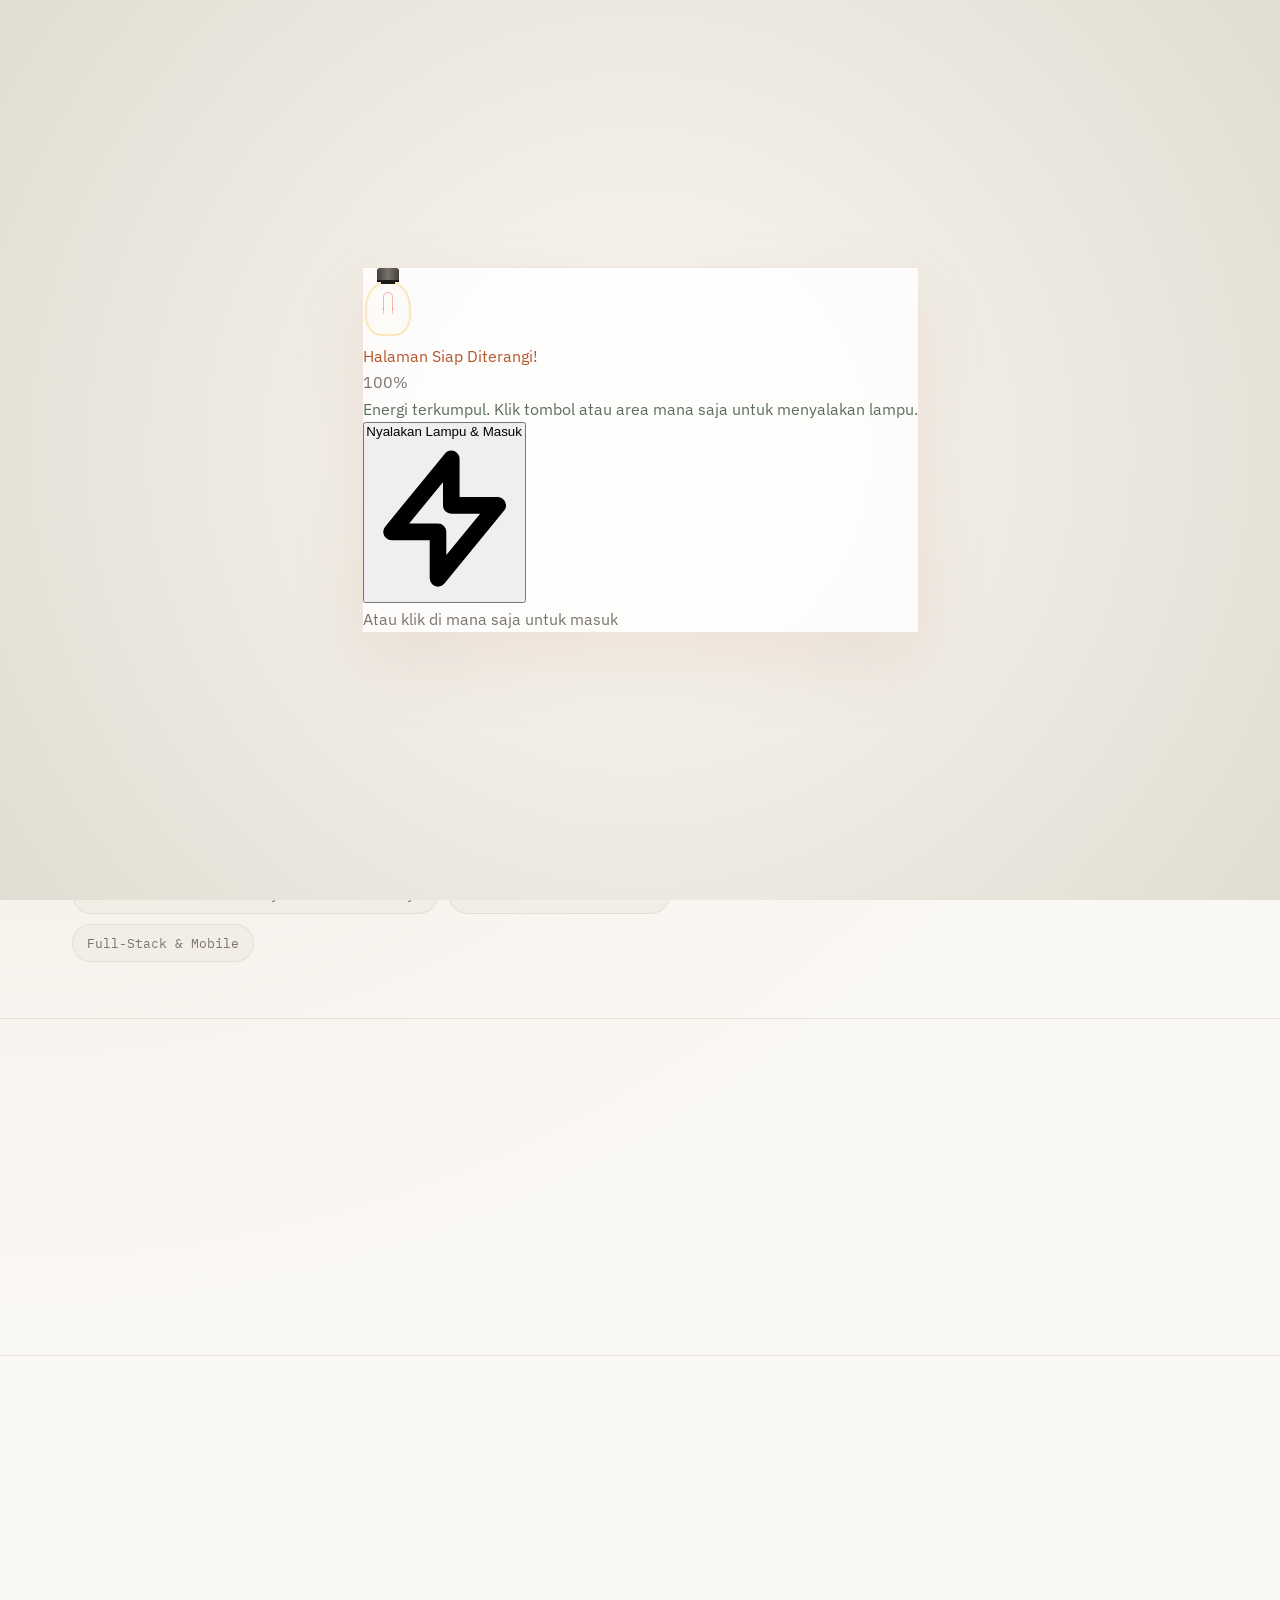
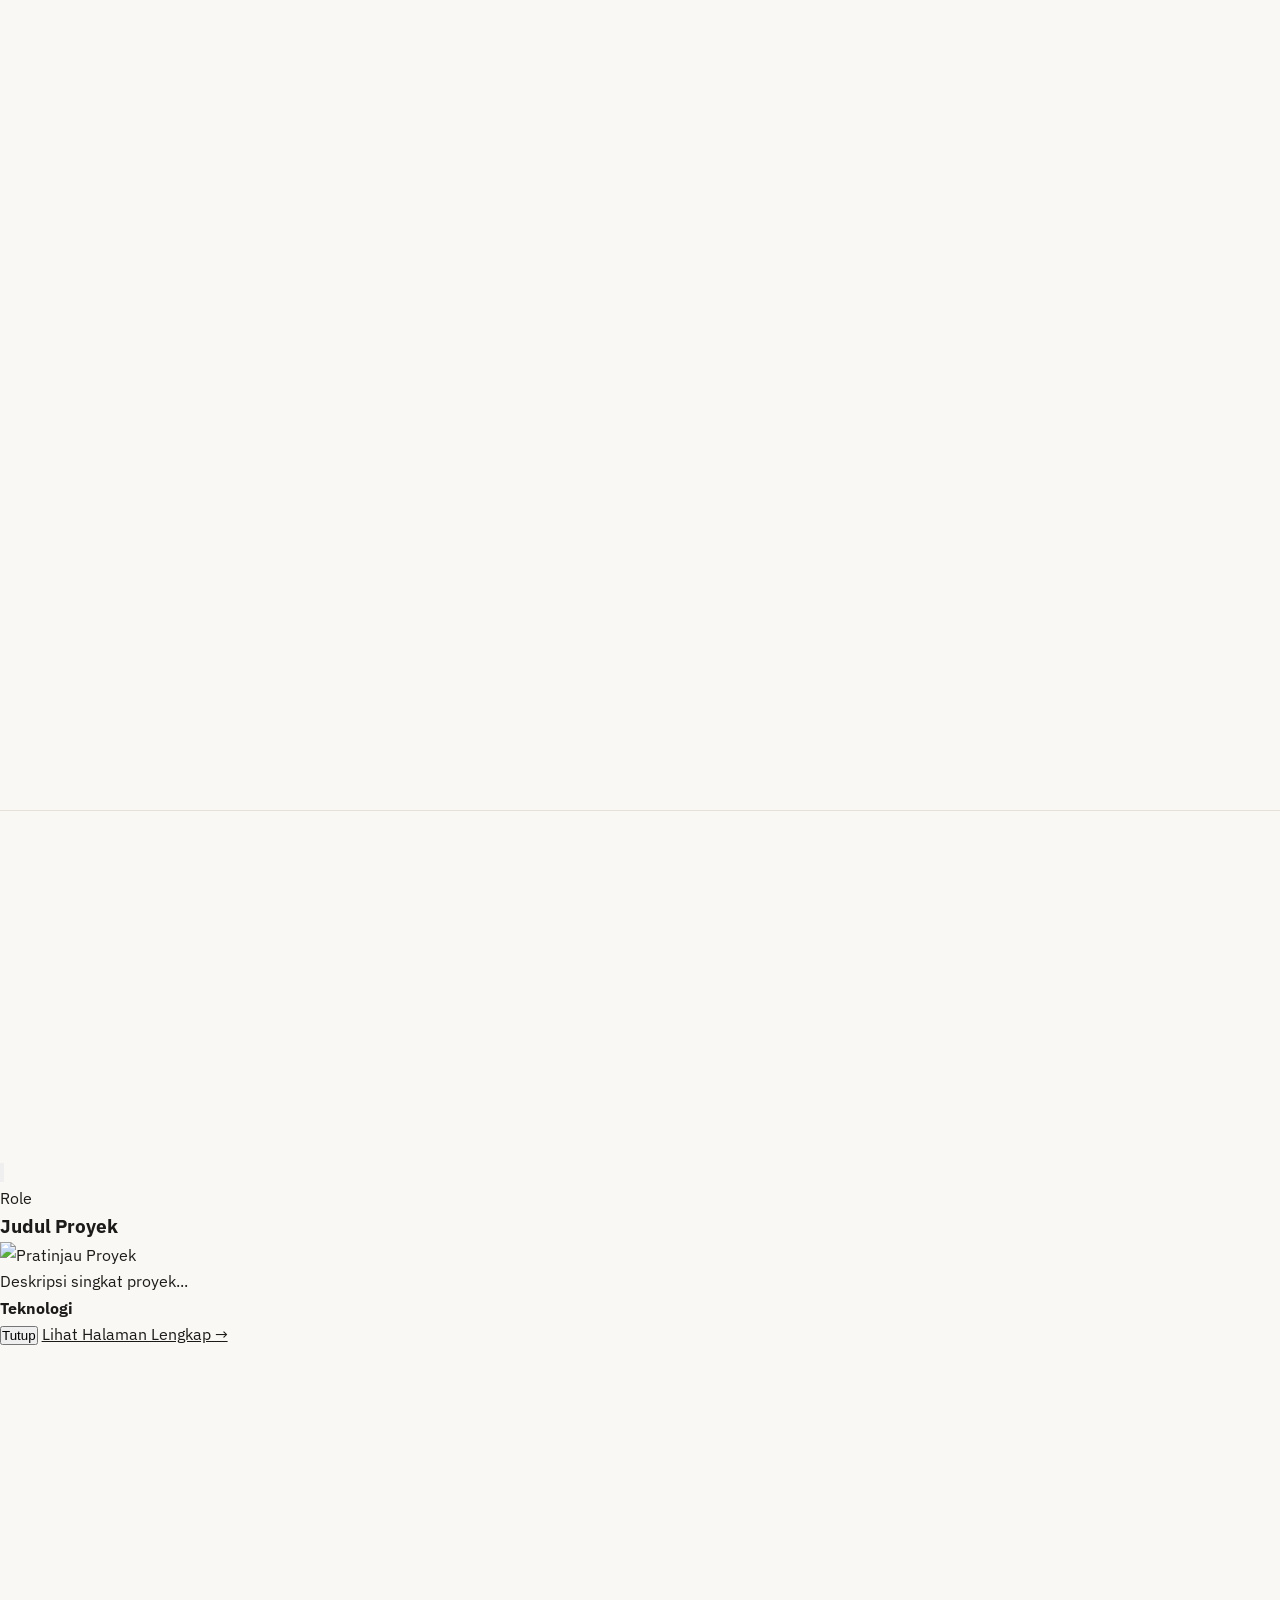
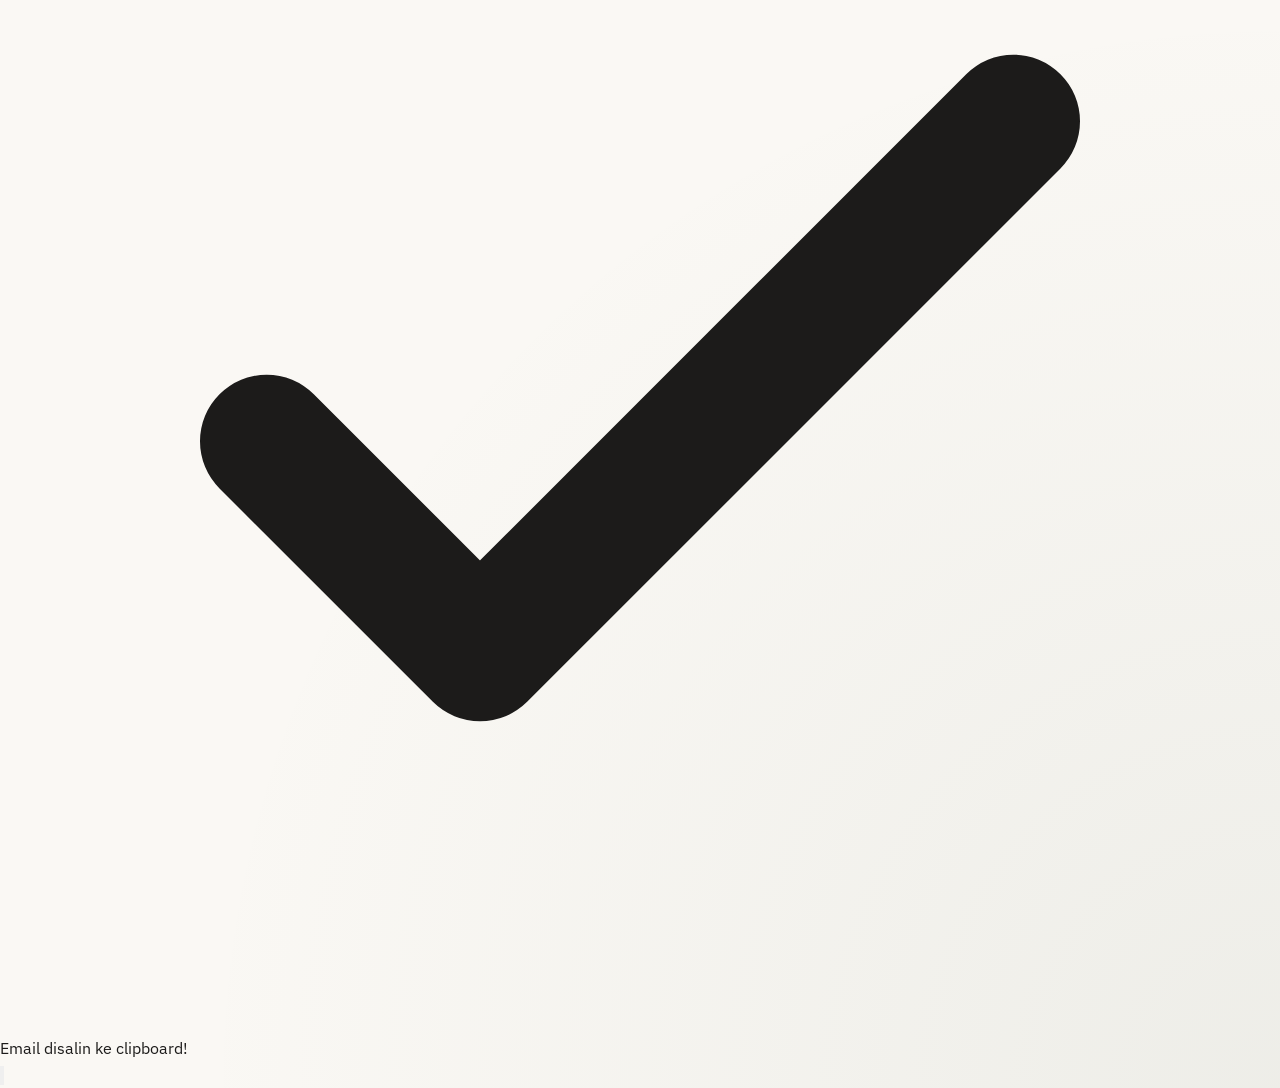
==== commit e887e3ff: "new update" ====
--- a/index.html
+++ b/index.html
@@ -100,7 +100,7 @@
           <li><a class="hover:text-slate-900 transition" href="#about">tentang</a></li>
           <li><a class="hover:text-slate-900 transition" href="#projects">project</a></li>
           <li><a class="hover:text-slate-900 transition" href="#skills">skill</a></li>
-          <li><a class="hover:text-slate-900 transition" href="#academic-org">organisasi &amp; jurnal</a></li>
+          <li><a class="hover:text-slate-900 transition" href="#academic-org">pengalaman</a></li>
         </ul>
         <button id="ambient-toggle"
           class="flex items-center justify-center p-2 rounded-full text-slate-600 hover:text-amber-600 hover:bg-slate-100 transition-all duration-300 focus:outline-none"
@@ -224,26 +224,26 @@
           </div>
         </a>
 
-        <div class="group block stagger-reveal cursor-not-allowed">
-          <div class="log-entry opacity-75 hover:opacity-90 transition-opacity">
+        <a href="codepath.html" data-project="cyberacademy" class="group block stagger-reveal project-card-link"
+          aria-label="Lihat detail proyek Cyber Academy">
+          <div class="log-entry">
             <div>
               <div class="log-head flex flex-wrap items-center justify-between gap-3 mb-4">
-                <span class="log-title text-xl font-semibold text-slate-950">CodePath</span>
-                <span class="log-role rounded-full bg-stone-100 px-3 py-1 text-sm font-medium text-stone-600">In
-                  progress</span>
-              </div>
-              <p class="log-sub mb-4 text-slate-600">Konsep platform EdTech untuk siswa SMA di Bali — disiapkan untuk
-                INVENTION 2026, Universitas Udayana</p>
+                <span class="log-title text-xl font-semibold text-slate-950">Cyber Academy</span>
+                <span
+                  class="log-role rounded-full bg-slate-100 px-3 py-1 text-sm font-medium text-slate-700">Frontend Web Developer</span>
+              </div>
+              <p class="log-sub mb-4 text-slate-600">Platform edukasi cybersecurity berbasis gamifikasi RPG dengan tujuh level petualangan</p>
               <div class="stack-row mb-4 flex flex-wrap gap-2">
-                <span class="stack-tag tag-html">HTML</span>
+                <span class="stack-tag tag-nextjs">React</span>
                 <span class="stack-tag tag-css">CSS</span>
-                <span class="stack-tag tag-js">Vanilla JS</span>
-              </div>
-            </div>
-            <div class="log-links mt-4 text-sm text-amber-600 font-semibold font-mono">Segera Hadir / In Development
-            </div>
-          </div>
-        </div>
+                <span class="stack-tag tag-js">JavaScript</span>
+                <span class="stack-tag tag-api">Firebase</span>
+              </div>
+            </div>
+            <div class="log-links mt-4 text-sm text-slate-500">Klik untuk melihat detail proyek</div>
+          </div>
+        </a>
       </div>
     </div>
   </section>
@@ -322,13 +322,37 @@
         <!-- Pengalaman Organisasi -->
         <div class="space-y-6 scroll-reveal">
           <div class="section-head flex items-baseline gap-4 mb-6">
-            <h2 class="text-3xl font-semibold tracking-tight text-slate-950">Organisasi</h2>
+            <h2 class="text-3xl font-semibold tracking-tight text-slate-950">Pengalaman Organisasi &amp; Kepemimpinan</h2>
             <span class="tag text-sm text-slate-500">// 04</span>
           </div>
           <div class="space-y-4">
             <div class="log-entry">
               <div class="flex justify-between items-start mb-2 flex-wrap gap-2">
-                <h3 class="text-lg font-semibold text-slate-950">Ketua HMPS Informatika</h3>
+                <h3 class="text-lg font-semibold text-slate-950">Sekretaris Komunitas WEPOSE Indonesia</h3>
+                <span
+                  class="text-xs font-mono text-amber-600 font-semibold bg-amber-50 px-2.5 py-0.5 rounded-full dark:bg-amber-950/30">WEPOSE
+                  Indonesia</span>
+              </div>
+              <span class="text-xs font-mono text-slate-400 block mb-3">Periode 2025 / 2026</span>
+              <p class="text-sm text-slate-600 leading-relaxed">Membantu tata kelola administrasi kegiatan
+                sosial/kemasyarakatan, mendokumentasikan kegiatan kerelawanan, serta menyusun laporan dokumentasi
+                kegiatan lapangan.</p>
+            </div>
+            <div class="log-entry">
+              <div class="flex justify-between items-start mb-2 flex-wrap gap-2">
+                <h3 class="text-lg font-semibold text-slate-950">Sekretaris HMPS Informatika</h3>
+                <span
+                  class="text-xs font-mono text-amber-600 font-semibold bg-amber-50 px-2.5 py-0.5 rounded-full dark:bg-amber-950/30">Himpunan
+                  Mahasiswa</span>
+              </div>
+              <span class="text-xs font-mono text-slate-400 block mb-3">Periode 2025 / 2026</span>
+              <p class="text-sm text-slate-600 leading-relaxed">Mengelola administrasi persuratan Himpunan, menyusun
+                dokumentasi rapat (notulensi) dan laporan pertanggungjawaban kegiatan, serta mengatur jadwal agenda
+                kerja kepengurusan.</p>
+            </div>
+            <div class="log-entry">
+              <div class="flex justify-between items-start mb-2 flex-wrap gap-2">
+                <h3 class="text-lg font-semibold text-slate-950">Ketua Organisasi HMPS Informatika</h3>
                 <span
                   class="text-xs font-mono text-amber-600 font-semibold bg-amber-50 px-2.5 py-0.5 rounded-full dark:bg-amber-950/30">Himpunan
                   Mahasiswa</span>
@@ -338,40 +362,41 @@
                 mengoordinasikan jembatan komunikasi strategis antara mahasiswa dengan birokrasi program studi, serta
                 mengarahkan visi pengembangan kepemimpinan mahasiswa Informatika.</p>
             </div>
-            <div class="log-entry">
-              <div class="flex justify-between items-start mb-2 flex-wrap gap-2">
-                <h3 class="text-lg font-semibold text-slate-950">Sekretaris HMPS Informatika</h3>
-                <span
-                  class="text-xs font-mono text-amber-600 font-semibold bg-amber-50 px-2.5 py-0.5 rounded-full dark:bg-amber-950/30">Himpunan
-                  Mahasiswa</span>
-              </div>
-              <span class="text-xs font-mono text-slate-400 block mb-3">Periode 2025 / 2026</span>
-              <p class="text-sm text-slate-600 leading-relaxed">Mengelola administrasi persuratan Himpunan, menyusun
-                dokumentasi rapat (notulensi) dan laporan pertanggungjawaban kegiatan, serta mengatur jadwal agenda
-                kerja kepengurusan.</p>
-            </div>
-            <div class="log-entry">
-              <div class="flex justify-between items-start mb-2 flex-wrap gap-2">
-                <h3 class="text-lg font-semibold text-slate-950">Volunteer Sekretaris</h3>
-                <span
-                  class="text-xs font-mono text-amber-600 font-semibold bg-amber-50 px-2.5 py-0.5 rounded-full dark:bg-amber-950/30">Titik
-                  Wepose</span>
-              </div>
-              <span class="text-xs font-mono text-slate-400 block mb-3">Periode 2025 / 2026</span>
-              <p class="text-sm text-slate-600 leading-relaxed">Membantu tata kelola administrasi kegiatan
-                sosial/kemasyarakatan, mendokumentasikan kegiatan kerelawanan, serta menyusun laporan dokumentasi
-                kegiatan lapangan.</p>
-            </div>
-          </div>
-        </div>
-
-        <!-- Publikasi & Jurnal -->
+          </div>
+        </div>
+
         <div class="space-y-6 scroll-reveal">
           <div class="section-head flex items-baseline gap-4 mb-6">
+            <h2 class="text-3xl font-semibold tracking-tight text-slate-950">Pengalaman Akademik &amp; Asistensi</h2>
+            <span class="tag text-sm text-slate-500">// 05</span>
+          </div>
+          <div class="space-y-4">
+            <div class="log-entry experience-compact">
+              <div class="flex justify-between items-start mb-2 flex-wrap gap-2">
+                <h3 class="text-lg font-semibold text-slate-950">Asisten Praktikum Mata Kuliah Pemrograman Web</h3>
+                <span
+                  class="text-xs font-mono text-amber-600 font-semibold bg-amber-50 px-2.5 py-0.5 rounded-full dark:bg-amber-950/30">Asistensi</span>
+              </div>
+              <span class="text-xs font-mono text-slate-400 block mb-3">Semester Gasal 2026 / 2027</span>
+            </div>
+            <div class="log-entry experience-compact">
+              <div class="flex justify-between items-start mb-2 flex-wrap gap-2">
+                <h3 class="text-lg font-semibold text-slate-950">Asisten Laboratorium Komputer</h3>
+                <span
+                  class="text-xs font-mono text-amber-600 font-semibold bg-amber-50 px-2.5 py-0.5 rounded-full dark:bg-amber-950/30">Asistensi</span>
+              </div>
+              <span class="text-xs font-mono text-slate-400 block mb-3">2025 s/d Sekarang</span>
+            </div>
+          </div>
+        </div>
+
+        <!-- Publikasi & Jurnal -->
+        <div class="space-y-6 scroll-reveal lg:col-span-2">
+          <div class="section-head flex items-baseline gap-4 mb-6">
             <h2 class="text-3xl font-semibold tracking-tight text-slate-950">Publikasi &amp; Jurnal</h2>
-            <span class="tag text-sm text-slate-500">// 05</span>
-          </div>
-          <div class="space-y-4">
+            <span class="tag text-sm text-slate-500">// 06</span>
+          </div>
+          <div class="grid gap-4 md:grid-cols-2">
             <div class="log-entry">
               <div class="mb-2">
                 <span
--- a/styles.css
+++ b/styles.css
@@ -608,6 +608,12 @@
   flex-direction: column;
   height: 100%;
 }
+
+.log-entry.experience-compact {
+  height: auto;
+  padding: clamp(18px, 2vw, 22px) clamp(16px, 2.5vw, 24px);
+}
+
 .log-entry:hover {
   transform: translateY(-5px);
   border-color: var(--terracotta-dim);
@@ -1226,6 +1232,9 @@
   background-color: rgba(120, 113, 108, 0.15) !important;
   color: #a8a29e !important;
 }
+body.dark-ambient div.bg-slate-100 {
+  background-color: rgba(19, 18, 17, 0.8) !important;
+}
 
 /* Stack Tag Dark Mode Overrides */
 body.dark-ambient .stack-tag {
@@ -1427,4 +1436,3 @@
   background: rgba(255, 255, 255, 0.03) !important;
   border: 2px solid rgba(255, 255, 255, 0.12) !important;
 }
-
